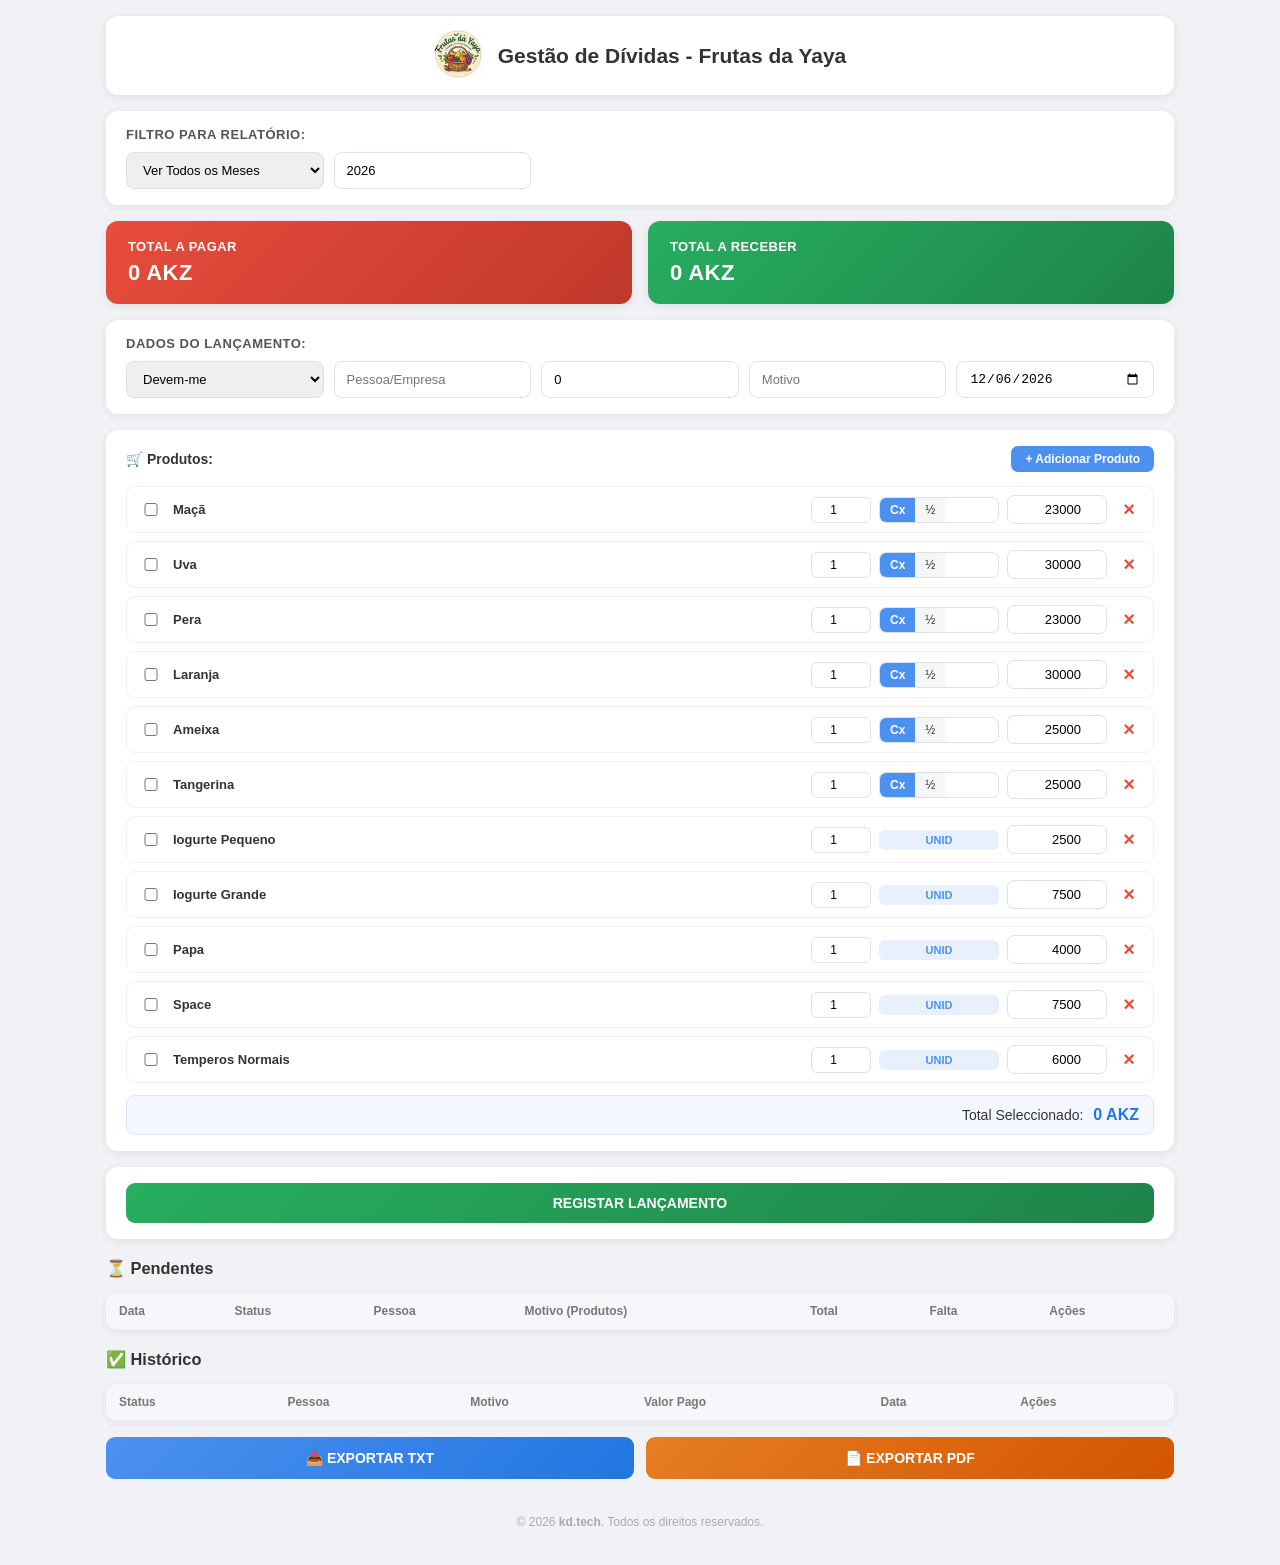
==== index.html @ 8724f681 "first comit" ====
<!DOCTYPE html>
<html lang="pt">
<head>
    <meta charset="UTF-8">
    <meta name="viewport" content="width=device-width, initial-scale=1.0">
    <title>Gestão Financeira Yaya</title>
    <link rel="shortcut icon" href="favicon.ico" type="image/x-icon">
    <link rel="stylesheet" href="style.css">
</head>
<body>

<div class="container" id="printArea">
    <header class="header-app">
        <div class="logo-area"><img src="logo-yaya.png" alt="Logo Yaya"></div>
        <h2 style="margin:0;">Gestão de Dívidas - Frutas da Yaya</h2>
    </header>

    <div class="section">
        <strong>Filtro Para Relatório:</strong>
        <div class="grid-form">
            <select id="filtroMes" onchange="atualizarInterface()">
                <option value="todos">Ver Todos os Meses</option>
                <option value="01">Janeiro</option><option value="02">Fevereiro</option>
                <option value="03">Março</option><option value="04">Abril</option>
                <option value="05">Maio</option><option value="06">Junho</option>
                <option value="07">Julho</option><option value="08">Agosto</option>
                <option value="09">Setembro</option><option value="10">Outubro</option>
                <option value="11">Novembro</option><option value="12">Dezembro</option>
            </select>
            <input type="number" id="filtroAno" value="2026" onchange="atualizarInterface()">
        </div>
    </div>

    <div class="dashboard">
        <div class="card devo">Total a Pagar<span id="saldoDevo">0 AKZ</span></div>
        <div class="card receber">Total a Receber<span id="saldoReceber">0 AKZ</span></div>
    </div>

    <div class="section">
        <strong>Dados do Lançamento:</strong>
        <div class="grid-form">
            <select id="tipo">
                <option value="receber">Devem-me</option>
                <option value="devo">Eu Devo</option>
            </select>
            <input type="text" id="pessoa" placeholder="Pessoa/Empresa">
            <input type="number" id="valorExtra" placeholder="Valor extra (AKZ)" value="0" oninput="recalcularTotal()">
            <input type="text" id="motivo" placeholder="Motivo">
            <input type="date" id="data">
        </div>
    </div>

    <div class="produtos-section">
        <div class="sec-header">
            <strong>🛒 Produtos:</strong>
            <button class="btn-add-produto" onclick="abrirModalNovoProduto()">+ Adicionar Produto</button>
        </div>
        <div class="produtos-lista" id="produtosLista"></div>
        <div class="total-produtos-bar">
            <span>Total Seleccionado:</span>
            <strong id="totalProdutos">0,00 AKZ</strong>
        </div>
    </div>

    <div class="section" style="padding-top:4px;">
        <button class="btn-add" onclick="adicionarRegisto()">REGISTAR LANÇAMENTO</button>
    </div>

    <h3>⏳ Pendentes</h3>
    <div class="table-wrap">
        <table id="tabelaPendentes">
            <thead>
                <tr>
                    <th>Data</th><th>Status</th><th>Pessoa</th><th>Motivo (Produtos)</th><th>Total</th><th>Falta</th><th>Ações</th>
                </tr>
            </thead>
            <tbody></tbody>
        </table>
    </div>

    <h3>✅ Histórico</h3>
    <div class="table-wrap">
        <table id="tabelaPagas">
            <thead>
                <tr>
                    <th>Status</th><th>Pessoa</th><th>Motivo</th><th>Valor Pago</th><th>Data</th><th>Ações</th>
                </tr>
            </thead>
            <tbody></tbody>
        </table>
    </div>

    <div class="export-group">
        <button class="btn-export" onclick="exportarParaTXT()">📥 EXPORTAR TXT</button>
        <button class="btn-export pdf" onclick="window.print()">📄 EXPORTAR PDF</button>
    </div>

    <footer style="text-align: center; color: #aaa; font-size: 12px; padding: 20px;">
        <p>&copy; 2026 <strong>kd.tech</strong>. Todos os direitos reservados.</p>
    </footer>
</div>

<div class="modal-overlay" id="modalNovoProduto">
    <div class="modal-box">
        <h4>➕ Novo Produto</h4>
        <input type="text" id="novoProdutoNome" placeholder="Nome do produto" style="width:100%; padding:8px; margin-bottom:10px;">
        <select id="novoProdutoTipo" style="width:100%; padding:8px; margin-bottom:10px;">
            <option value="caixa">Caixa</option>
            <option value="unidade">Unidade</option>
        </select>
        <input type="number" id="novoProdutoValor" placeholder="Valor padrão (AKZ)" style="width:100%; padding:8px; margin-bottom:10px;">
        <div style="display:flex; gap:10px;">
            <button onclick="fecharModal()" style="flex:1; padding:8px;">Cancelar</button>
            <button class="btn-add-produto" onclick="confirmarNovoProduto()" style="flex:1;">Adicionar</button>
        </div>
    </div>
</div>

<script>
let finance_db = JSON.parse(localStorage.getItem('finance_kd_v4')) || [];
let produtos_db = JSON.parse(localStorage.getItem('produtos_yaya')) || [
    { id: 1, nome: "Maçã",             tipo: "caixa",   valor: 23000 },
    { id: 2, nome: "Uva",              tipo: "caixa",   valor: 30000 },
    { id: 3, nome: "Pera",             tipo: "caixa",   valor: 23000 },
    { id: 4, nome: "Laranja",          tipo: "caixa",   valor: 30000 },
    { id: 5, nome: "Ameixa",           tipo: "caixa",   valor: 25000 },
    { id: 6, nome: "Tangerina",        tipo: "caixa",   valor: 25000 },
    { id: 7, nome: "Iogurte Pequeno",  tipo: "unidade", valor: 2500  },
    { id: 8, nome: "Iogurte Grande",   tipo: "unidade", valor: 7500  },
    { id: 9, nome: "Papa",             tipo: "unidade", valor: 4000  },
    { id:10, nome: "Space",            tipo: "unidade", valor: 7500  },
    { id:11, nome: "Temperos Normais", tipo: "unidade", valor: 6000  },
];

document.getElementById('data').valueAsDate = new Date();

function renderizarProdutos() {
    const lista = document.getElementById('produtosLista');
    lista.innerHTML = '';
    produtos_db.forEach(p => {
        const row = document.createElement('div');
        row.className = 'produto-row';
        row.id = `row-${p.id}`;
        const isCaixa = p.tipo === 'caixa';
        row.innerHTML = `
            <input type="checkbox" id="chk-${p.id}" onchange="onProdutoCheck(${p.id})">
            <span class="produto-nome">${p.nome}</span>
            <input type="number" class="input-qtd" id="qtd-${p.id}" value="1" min="1" oninput="recalcularTotal()">
            ${isCaixa ? `
                <div class="toggle-caixa">
                    <input type="radio" name="mod-${p.id}" id="inteira-${p.id}" value="1" checked onchange="recalcularTotal()">
                    <label for="inteira-${p.id}">Cx</label>
                    <input type="radio" name="mod-${p.id}" id="meia-${p.id}" value="0.5" onchange="recalcularTotal()">
                    <label for="meia-${p.id}">½</label>
                </div>
            ` : `<span class="badge-unidade">Unid</span>`}
            <input type="number" class="produto-valor-input" id="val-${p.id}" value="${p.valor}" oninput="recalcularTotal()">
            <button class="btn-rem-produto" onclick="removerProduto(${p.id})">×</button>
        `;
        lista.appendChild(row);
    });
    recalcularTotal();
}

function onProdutoCheck(id) {
    const row = document.getElementById(`row-${id}`);
    const chk = document.getElementById(`chk-${id}`);
    chk.checked ? row.classList.add('selecionado') : row.classList.remove('selecionado');
    recalcularTotal();
}

function recalcularTotal() {
    let soma = 0;
    produtos_db.forEach(p => {
        const chk = document.getElementById(`chk-${p.id}`);
        if (chk && chk.checked) {
            const qtd = parseFloat(document.getElementById(`qtd-${p.id}`).value) || 0;
            const val = parseFloat(document.getElementById(`val-${p.id}`).value) || 0;
            let multiplicador = 1;
            if (p.tipo === 'caixa') {
                multiplicador = document.getElementById(`meia-${p.id}`).checked ? 0.5 : 1;
            }
            soma += (qtd * (val * multiplicador));
        }
    });
    const extra = parseFloat(document.getElementById('valorExtra').value) || 0;
    const totalFinal = soma + extra;
    document.getElementById('totalProdutos').textContent = formatarKz(totalFinal);
    return totalFinal;
}

function adicionarRegisto() {
    const total = recalcularTotal();
    
    // CONCATENAÇÃO NO MOTIVO
    let produtosSelecionados = [];
    produtos_db.forEach(p => {
        const chk = document.getElementById(`chk-${p.id}`);
        if (chk && chk.checked) {
            const qtd = document.getElementById(`qtd-${p.id}`).value;
            const tipoDesc = (p.tipo === 'caixa' && document.getElementById(`meia-${p.id}`).checked) ? "½ Cx" : (p.tipo === 'caixa' ? "Cx" : "Un");
            produtosSelecionados.push(`${qtd}${tipoDesc} ${p.nome}`);
        }
    });

    const motivoManual = document.getElementById('motivo').value.trim();
    const motivoConcatenado = produtosSelecionados.join(', ') + (motivoManual ? " | " + motivoManual : "");

    const item = {
        id: Date.now(),
        tipo: document.getElementById('tipo').value,
        pessoa: document.getElementById('pessoa').value,
        valor: total,
        restante: total,
        data: document.getElementById('data').value,
        motivo: motivoConcatenado,
        concluido: false
    };

    if (!item.pessoa || total <= 0) return alert("Preencha Pessoa e selecione produtos!");
    finance_db.push(item);
    salvarEDesenhar();
    limparForm();
}

function realizarPagamento(id) {
    const idx = finance_db.findIndex(i => i.id === id);
    let valor = parseFloat(prompt("Valor a pagar?", finance_db[idx].restante));
    if (isNaN(valor) || valor <= 0) return;

    if (valor >= finance_db[idx].restante) {
        finance_db[idx].concluido = true;
    } else {
        finance_db[idx].restante -= valor;
    }
    salvarEDesenhar();
}

function estornarPagamento(id) {
    const idx = finance_db.findIndex(i => i.id === id);
    if (!confirm("Deseja estornar este pagamento para pendente?")) return;
    finance_db[idx].concluido = false;
    finance_db[idx].restante = finance_db[idx].valor; // Volta ao valor total original
    salvarEDesenhar();
}

function eliminar(id) {
    if(confirm("Apagar permanentemente?")) {
        finance_db = finance_db.filter(i => i.id !== id);
        salvarEDesenhar();
    }
}

function atualizarInterface() {
    const mesF = document.getElementById('filtroMes').value;
    const anoF = document.getElementById('filtroAno').value;
    const tPendentes = document.querySelector('#tabelaPendentes tbody');
    const tPagas = document.querySelector('#tabelaPagas tbody');
    tPendentes.innerHTML = ''; tPagas.innerHTML = '';
    let d = 0, r = 0;

    finance_db.forEach(item => {
        const [ano, mes, dia] = item.data.split('-');
        if (mesF === "todos" || (mes === mesF && ano === anoF)) {
            const tr = document.createElement('tr');
            if (!item.concluido) {
                item.tipo === 'devo' ? d += item.restante : r += item.restante;
                tr.innerHTML = `<td>${dia}/${mes}</td><td>${item.tipo}</td><td>${item.pessoa}</td><td>${item.motivo}</td><td>${formatarKz(item.valor)}</td><td style="color:red;font-weight:bold">${formatarKz(item.restante)}</td><td><button class="btn-pay" onclick="realizarPagamento(${item.id})">Pagar</button><button class="btn-del" onclick="eliminar(${item.id})">×</button></td>`;
                tPendentes.appendChild(tr);
            } else {
                tr.innerHTML = `<td>${item.tipo === 'devo' ? 'Pago' : 'Recebido'}</td><td>${item.pessoa}</td><td>${item.motivo}</td><td>${formatarKz(item.valor)}</td><td>${dia}/${mes}</td><td><button class="btn-del estornar" onclick="estornarPagamento(${item.id})">Estornar</button><button class="btn-del" onclick="eliminar(${item.id})">×</button></td>`;
                tPagas.appendChild(tr);
            }
        }
    });
    document.getElementById('saldoDevo').innerText = formatarKz(d);
    document.getElementById('saldoReceber').innerText = formatarKz(r);
}

function formatarKz(n) { return n.toLocaleString('pt-AO') + " AKZ"; }
function salvarEDesenhar() { localStorage.setItem('finance_kd_v4', JSON.stringify(finance_db)); atualizarInterface(); }
function limparForm() { document.getElementById('pessoa').value = ''; document.getElementById('valorExtra').value = 0; document.getElementById('motivo').value = ''; renderizarProdutos(); }
function removerProduto(id) { produtos_db = produtos_db.filter(p => p.id !== id); localStorage.setItem('produtos_yaya', JSON.stringify(produtos_db)); renderizarProdutos(); }
function abrirModalNovoProduto() { document.getElementById('modalNovoProduto').classList.add('aberto'); }
function fecharModal() { document.getElementById('modalNovoProduto').classList.remove('aberto'); }
function confirmarNovoProduto() {
    const n = document.getElementById('novoProdutoNome').value;
    const t = document.getElementById('novoProdutoTipo').value;
    const v = parseFloat(document.getElementById('novoProdutoValor').value);
    if(n && v) {
        produtos_db.push({id: Date.now(), nome: n, tipo: t, valor: v});
        localStorage.setItem('produtos_yaya', JSON.stringify(produtos_db));
        renderizarProdutos(); fecharModal();
    }
}
function exportarParaTXT() {
    let content = "=== RELATORIO FINANCEIRO YAYA ===\n\n";
    finance_db.forEach(i => content += `${i.data} | ${i.pessoa} | ${i.motivo} | ${i.valor} AKZ\n`);
    const blob = new Blob([content], {type: "text/plain"});
    const a = document.createElement("a");
    a.href = URL.createObjectURL(blob);
    a.download = "relatorio_yaya.txt"; a.click();
}

renderizarProdutos();
atualizarInterface();
</script>
</body>
</html>
---- style.css ----
* { 
    box-sizing: border-box; 
    margin: 0; 
    padding: 0; 
}

body { 
    font-family: 'Segoe UI', Tahoma, Geneva, Verdana, sans-serif; 
    background: #f0f2f5; 
    color: #333; 
    font-size: 14px; 
}

.container { 
    max-width: 1100px; 
    margin: 0 auto; 
    padding: 16px; 
}

/* HEADER */
.header-app { 
    display: flex; 
    align-items: center; 
    justify-content: center; 
    gap: 16px; 
    background: #fff; 
    border-radius: 12px; 
    padding: 14px 20px; 
    margin-bottom: 16px; 
    box-shadow: 0 2px 8px rgba(0,0,0,0.08); 
}

.logo-area img { 
    height: 48px; 
}

/* SECTION */
.section { 
    background: #fff; 
    border-radius: 12px; 
    padding: 16px 20px; 
    margin-bottom: 16px; 
    box-shadow: 0 2px 8px rgba(0,0,0,0.07); 
}

.section strong { 
    display: block; 
    margin-bottom: 10px; 
    font-size: 13px; 
    color: #555; 
    text-transform: uppercase; 
    letter-spacing: .5px; 
}

/* GRID FORM */
.grid-form { 
    display: grid; 
    grid-template-columns: repeat(auto-fill, minmax(180px, 1fr)); 
    gap: 10px; 
}

.grid-form input, 
.grid-form select { 
    padding: 9px 12px; 
    border: 1.5px solid #dde1e7; 
    border-radius: 8px; 
    font-size: 13px; 
    outline: none; 
    transition: border-color .2s; 
    width: 100%; 
}

.grid-form input:focus, .grid-form select:focus { 
    border-color: #4c91f0; 
}

/* DASHBOARD */
.dashboard { 
    display: grid; 
    grid-template-columns: 1fr 1fr; 
    gap: 16px; 
    margin-bottom: 16px; 
}

.card { 
    border-radius: 12px; 
    padding: 18px 22px; 
    display: flex; 
    flex-direction: column; 
    gap: 6px; 
    font-size: 13px; 
    font-weight: 600; 
    text-transform: uppercase; 
    letter-spacing: .4px; 
    box-shadow: 0 2px 8px rgba(0,0,0,0.08); 
    color: #fff; 
}

.card span { 
    font-size: 22px; 
    font-weight: 700; 
}

.card.devo { 
    background: linear-gradient(135deg, #e74c3c, #c0392b); 
}

.card.receber { 
    background: linear-gradient(135deg, #27ae60, #1e8449); 
}

/* PRODUTOS */
.produtos-section { 
    background: #fff; 
    border-radius: 12px; 
    padding: 16px 20px; 
    margin-bottom: 16px; 
    box-shadow: 0 2px 8px rgba(0,0,0,0.07); 
}

.produtos-section .sec-header { 
    display: flex; 
    align-items: center; 
    justify-content: space-between; 
    margin-bottom: 14px; 
    flex-wrap: wrap; 
    gap: 8px; 
}

.btn-add-produto { 
    background: #4c91f0; 
    color: #fff; 
    border: none; 
    border-radius: 7px; 
    padding: 6px 14px; 
    font-size: 12px; 
    cursor: pointer; 
    font-weight: 600; 
    transition: background .2s; 
}

.produtos-lista { 
    display: flex; 
    flex-direction: column; 
    gap: 8px; 
}

.produto-row { 
    display: grid; 
    grid-template-columns: 28px 1.5fr 60px 120px 100px 28px; 
    align-items: center; 
    gap: 8px; 
    padding: 8px 10px; 
    border: 1.5px solid #eef0f4; 
    border-radius: 9px; 
    transition: background .15s, border-color .15s; 
}

.produto-row.selecionado { 
    background: #eef6ff; 
    border-color: #b0d0f8; 
}

.produto-nome { 
    font-weight: 600; 
    font-size: 13px; 
}

.input-qtd { 
    width: 100%; 
    padding: 5px; 
    border: 1.5px solid #dde1e7; 
    border-radius: 6px; 
    text-align: center; 
    font-size: 12px; 
}

.toggle-caixa { 
    display: flex; 
    border: 1.5px solid #dde1e7; 
    border-radius: 7px; 
    overflow: hidden; 
    font-size: 12px; 
}

.toggle-caixa label { 
    padding: 5px 10px; 
    cursor: pointer; 
    background: #f5f6f8; 
    transition: background .15s, color .15s; 
    white-space: nowrap; 
    user-select: none; 
}

.toggle-caixa input[type="radio"] { 
    display: none; 
}

.toggle-caixa input[type="radio"]:checked + label { 
    background: #4c91f0; color: #fff; 
    font-weight: 700; 
}

.badge-unidade { 
    font-size: 11px; 
    background: #e8f0fe; 
    color: #4c91f0; 
    padding: 4px 10px; 
    border-radius: 6px; 
    font-weight: 700; 
    text-transform: uppercase; 
    text-align: center; 
}

.produto-valor-input { 
    padding: 6px 10px; 
    border: 1.5px solid #dde1e7; 
    border-radius: 7px; 
    font-size: 13px; 
    text-align: right; 
    width: 100%; o
    utline: none; 
}

.btn-rem-produto { 
    background: none; 
    border: none; 
    color: #E74C3C; 
    font-size: 20px; 
    cursor: pointer; 
    font-weight: bold; 
}

.total-produtos-bar { 
    margin-top: 12px; 
    display: flex; 
    justify-content: flex-end; 
    align-items: center; 
    gap: 10px; 
    padding: 10px 14px; 
    background: #f4f7ff; 
    border-radius: 9px; 
    border: 1.5px solid #dbe5fd; 
}

.total-produtos-bar strong { 
    font-size: 16px; 
    color: #2176e0; 
}

/* BOTÕES PRINCIPAIS */
.btn-add { 
    margin-top: 12px; 
    width: 100%; 
    padding: 12px; 
    background: linear-gradient(135deg, #27ae60, #1e8449); 
    color: #fff; 
    border: none; 
    border-radius: 9px; 
    font-size: 14px; 
    font-weight: 700; 
    cursor: pointer; 
}

.export-group { 
    display: grid; 
    grid-template-columns: 1fr 1fr; 
    gap: 12px; 
    margin: 16px 0; 
}

.btn-export { 
    padding: 13px; 
    background: linear-gradient(135deg, #4c91f0, #2176e0); 
    color: #fff; 
    border: none; 
    border-radius: 9px; 
    font-size: 14px; 
    font-weight: 700; 
    cursor: pointer; 
}

.btn-export.pdf { 
    background: linear-gradient(135deg, #e67e22, #d35400); 
}

/* TABELAS */
.table-wrap { 
    background: #fff; 
    border-radius: 12px; 
    overflow-x: auto; 
    box-shadow: 0 2px 8px rgba(0,0,0,0.07); 
    margin-bottom: 10px; 
}

table { 
    width: 100%; 
    border-collapse: collapse; 
}

th { 
    background: #f5f7fa; 
    padding: 11px 13px; 
    text-align: left; 
    color: #777; 
    border-bottom: 1.5px solid #eee; 
    font-size: 12px; 
}

td { 
    padding: 10px 13px; 
    border-bottom: 1px solid #f0f0f0; 
    font-size: 13px; 
}

.btn-pay, .btn-del { 
    border: none; 
    border-radius: 6px; 
    padding: 5px 11px; 
    cursor: pointer; 
    color: #fff; 
    font-size: 12px; 
    margin-right: 5px; 
}

.btn-pay { 
    background: #27ae60; 
}

.btn-del { 
    background: #e74c3c; 
}

.btn-del.estornar { 
    background: #27ae60; 
}

/* MODAL */
.modal-overlay { 
    display: none; 
    position: fixed; 
    inset: 0; 
    background: rgba(0,0,0,.45); 
    z-index: 999; 
    align-items: center; 
    justify-content: center; 
}

.modal-overlay.aberto { 
    display: flex; 
}

.modal-box { 
    background: #fff; 
    border-radius: 14px; 
    padding: 24px; 
    width: 340px; 
}

h3 {
    margin-top: 20px;
    margin-bottom: 15px;
}

/* MOBILE ADJUSTMENTS */
@media (max-width: 600px) {
    .dashboard { 
        grid-template-columns: 1fr; 
    }

    .produto-row { 
        grid-template-columns: repeat(3, 1fr); 
        gap: 10px; 
        padding: 15px; 
        text-align: center;
    }

    .toggle-caixa {
        display: flex;
        justify-content: center;
    }

    .btn-del.estornar,
    .btn-pay { 
        margin-bottom: 8px; 
    }
}

@media print {
    .btn-add, .btn-export, 
    .produtos-section, 
    .section, 
    .header-app, 
    .btn-add-produto, 
    th:last-child, 
    td:last-child { 
        display: none !important; 
    }

    body { 
        background: white; 
    }

    .container { 
        max-width: 100%; 
    }

    h3 { 
        margin-top: 30px; 
        border-bottom: 2px solid #333; 
        padding-bottom: 5px; 
    }
}
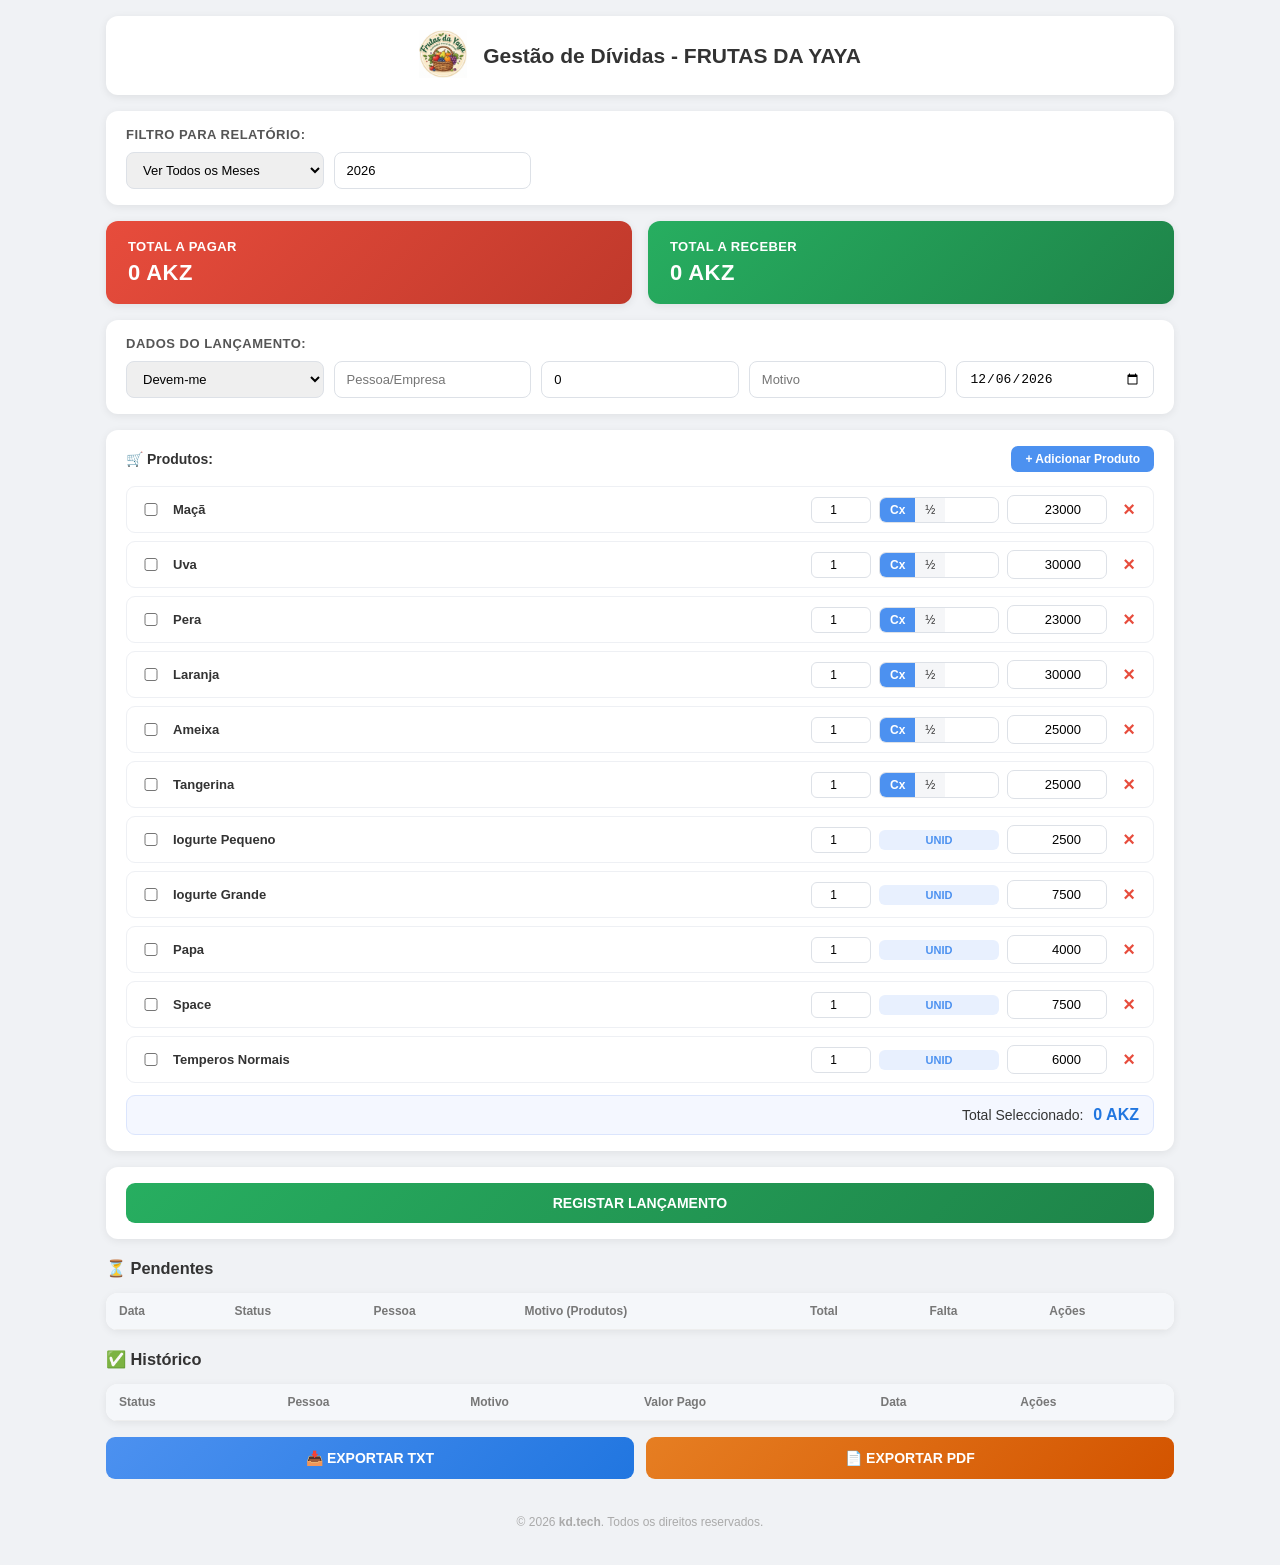
==== commit 8b8aee10: "Update index.html" ====
--- a/index.html
+++ b/index.html
@@ -12,7 +12,7 @@
 <div class="container" id="printArea">
     <header class="header-app">
         <div class="logo-area"><img src="logo-yaya.png" alt="Logo Yaya"></div>
-        <h2 style="margin:0;">Gestão de Dívidas - Frutas da Yaya</h2>
+        <h2 style="margin:0;">Gestão de Dívidas - FRUTAS DA YAYA</h2>
     </header>
 
     <div class="section">
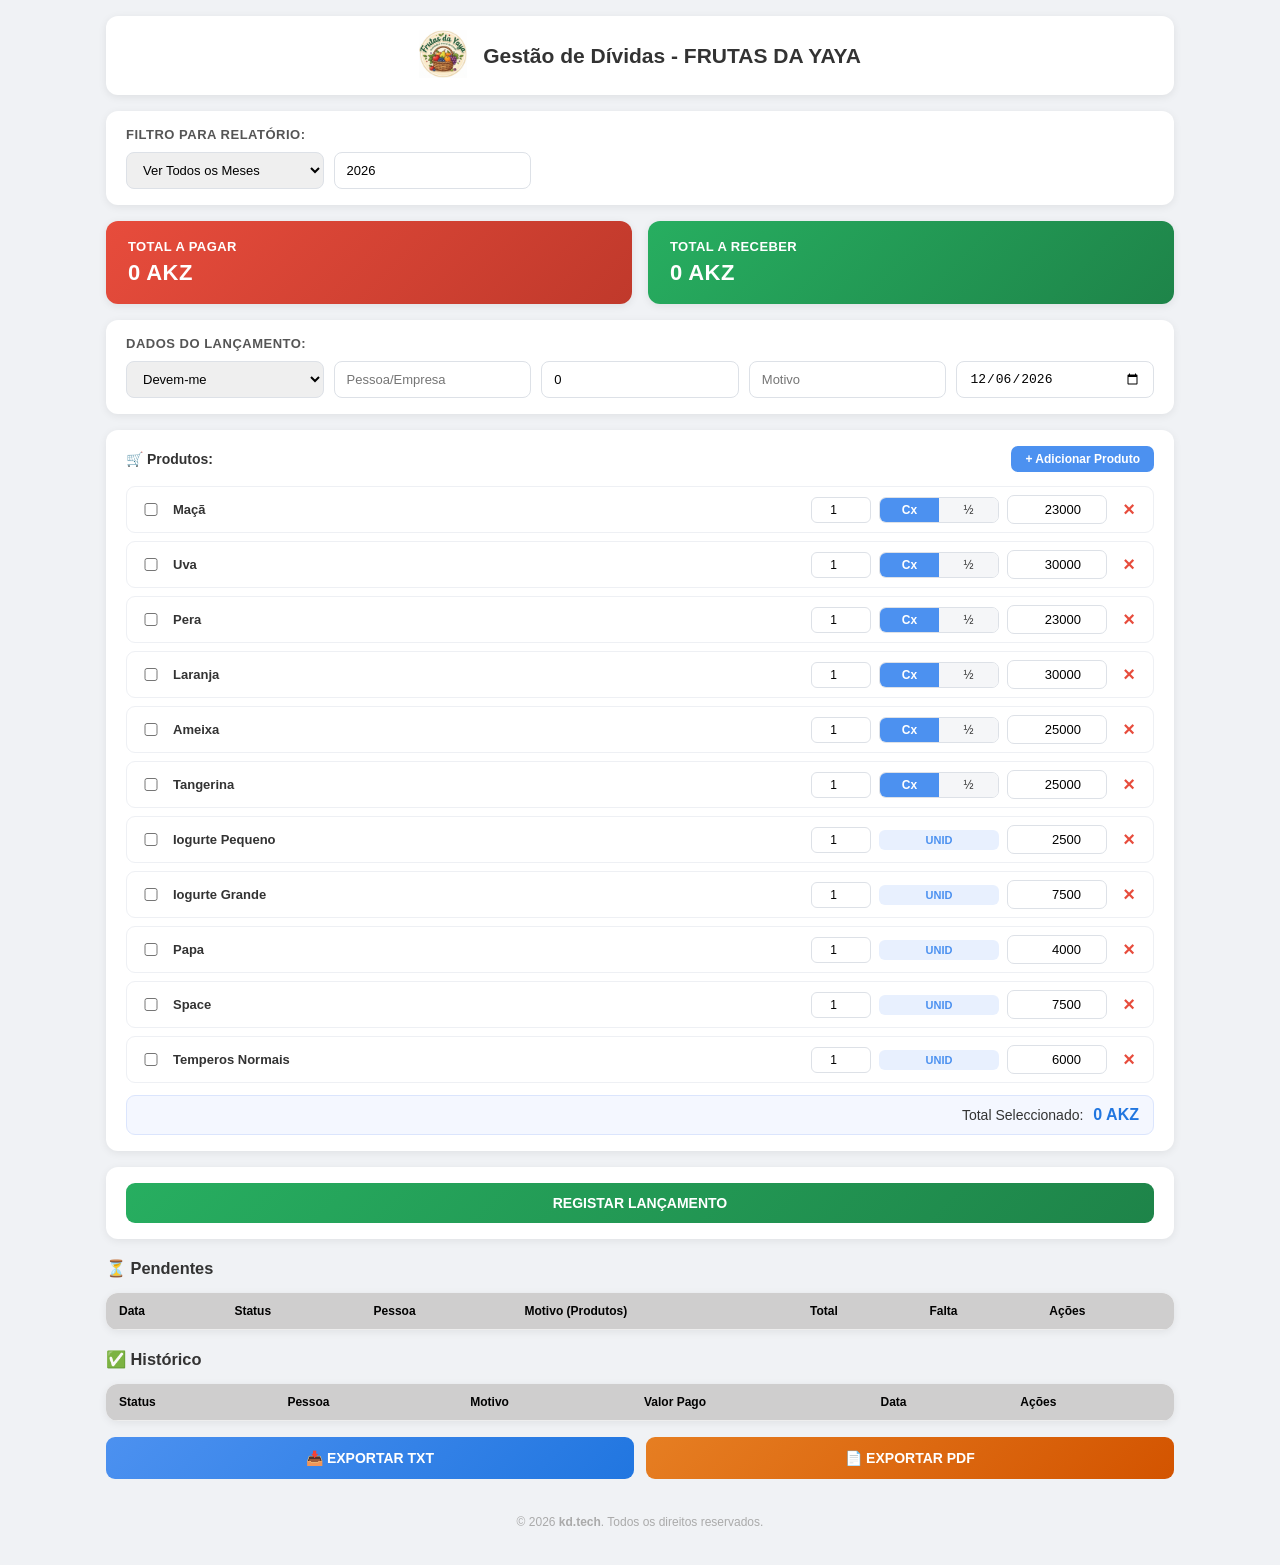
==== commit 557fbdc3: "update mobile responsivity" ====
--- a/index.html
+++ b/index.html
@@ -5,7 +5,475 @@
     <meta name="viewport" content="width=device-width, initial-scale=1.0">
     <title>Gestão Financeira Yaya</title>
     <link rel="shortcut icon" href="favicon.ico" type="image/x-icon">
-    <link rel="stylesheet" href="style.css">
+    <!-- <link rel="stylesheet" href="style.css"> -->
+
+    <style>
+        * { 
+            box-sizing: border-box; 
+            margin: 0; 
+            padding: 0; 
+        }
+
+        body { 
+            font-family: 'Segoe UI', Tahoma, Geneva, Verdana, sans-serif; 
+            background: #f0f2f5; 
+            color: #333; 
+            font-size: 14px; 
+        }
+
+        .container { 
+            max-width: 1100px; 
+            margin: 0 auto; 
+            padding: 16px; 
+        }
+
+        /* HEADER */
+        .header-app { 
+            display: flex; 
+            align-items: center; 
+            justify-content: center; 
+            gap: 16px; 
+            background: #fff; 
+            border-radius: 12px; 
+            padding: 14px 20px; 
+            margin-bottom: 16px; 
+            box-shadow: 0 2px 8px rgba(0,0,0,0.08); 
+        }
+
+        .logo-area img { 
+            height: 48px; 
+        }
+
+        /* SECTION */
+        .section { 
+            background: #fff; 
+            border-radius: 12px; 
+            padding: 16px 20px; 
+            margin-bottom: 16px; 
+            box-shadow: 0 2px 8px rgba(0,0,0,0.07); 
+        }
+
+        .section strong { 
+            display: block; 
+            margin-bottom: 10px; 
+            font-size: 13px; 
+            color: #555; 
+            text-transform: uppercase; 
+            letter-spacing: .5px; 
+        }
+
+        /* GRID FORM */
+        .grid-form { 
+            display: grid; 
+            grid-template-columns: repeat(auto-fill, minmax(180px, 1fr)); 
+            gap: 10px; 
+        }
+
+        .grid-form input, 
+        .grid-form select { 
+            padding: 9px 12px; 
+            border: 1.5px solid #dde1e7; 
+            border-radius: 8px; 
+            font-size: 13px; 
+            outline: none; 
+            transition: border-color .2s; 
+            width: 100%; 
+        }
+
+        .grid-form input:focus, .grid-form select:focus { 
+            border-color: #4c91f0; 
+        }
+
+        /* DASHBOARD */
+        .dashboard { 
+            display: grid; 
+            grid-template-columns: 1fr 1fr; 
+            gap: 16px; 
+            margin-bottom: 16px; 
+        }
+
+        .card { 
+            border-radius: 12px; 
+            padding: 18px 22px; 
+            display: flex; 
+            flex-direction: column; 
+            gap: 6px; 
+            font-size: 13px; 
+            font-weight: 600; 
+            text-transform: uppercase; 
+            letter-spacing: .4px; 
+            box-shadow: 0 2px 8px rgba(0,0,0,0.08); 
+            color: #fff; 
+        }
+
+        .card span { 
+            font-size: 22px; 
+            font-weight: 700; 
+        }
+
+        .card.devo { 
+            background: linear-gradient(135deg, #e74c3c, #c0392b); 
+        }
+
+        .card.receber { 
+            background: linear-gradient(135deg, #27ae60, #1e8449); 
+        }
+
+        /* PRODUTOS */
+        .produtos-section { 
+            background: #fff; 
+            border-radius: 12px; 
+            padding: 16px 20px; 
+            margin-bottom: 16px; 
+            box-shadow: 0 2px 8px rgba(0,0,0,0.07); 
+        }
+
+        .produtos-section .sec-header { 
+            display: flex; 
+            align-items: center; 
+            justify-content: space-between; 
+            margin-bottom: 14px; 
+            flex-wrap: wrap; 
+            gap: 8px; 
+        }
+
+        .btn-add-produto { 
+            background: #4c91f0; 
+            color: #fff; 
+            border: none; 
+            border-radius: 7px; 
+            padding: 6px 14px; 
+            font-size: 12px; 
+            cursor: pointer; 
+            font-weight: 600; 
+            transition: background .2s; 
+        }
+
+        .produtos-lista { 
+            display: flex; 
+            flex-direction: column; 
+            gap: 8px; 
+        }
+
+        .produto-row { 
+            display: grid; 
+            grid-template-columns: 28px 1.5fr 60px 120px 100px 28px; 
+            align-items: center; 
+            gap: 8px; 
+            padding: 8px 10px; 
+            border: 1.5px solid #eef0f4; 
+            border-radius: 9px; 
+            transition: background .15s, border-color .15s; 
+        }
+
+        .produto-row.selecionado { 
+            background: #eef6ff; 
+            border-color: #b0d0f8; 
+        }
+
+        .produto-nome { 
+            font-weight: 600; 
+            font-size: 13px; 
+        }
+
+        .input-qtd { 
+            width: 100%; 
+            padding: 5px; 
+            border: 1.5px solid #dde1e7; 
+            border-radius: 6px; 
+            text-align: center; 
+            font-size: 12px; 
+        }
+
+        .toggle-caixa { 
+            display: flex; 
+            border: 1.5px solid #dde1e7; 
+            border-radius: 7px; 
+            overflow: hidden; 
+            font-size: 12px; 
+        }
+
+        .toggle-caixa label { 
+            flex: 1;
+            text-align: center;
+            padding: 5px 0; 
+            cursor: pointer; 
+            background: #f5f6f8; 
+            transition: background .15s, color .15s; 
+            white-space: nowrap; 
+            user-select: none; 
+        }
+
+        .toggle-caixa input[type="radio"] { 
+            display: none; 
+        }
+
+        .toggle-caixa input[type="radio"]:checked + label { 
+            background: #4c91f0; color: #fff; 
+            font-weight: 700; 
+        }
+
+        .badge-unidade { 
+            font-size: 11px; 
+            background: #e8f0fe; 
+            color: #4c91f0; 
+            padding: 4px 10px; 
+            border-radius: 6px; 
+            font-weight: 700; 
+            text-transform: uppercase; 
+            text-align: center; 
+        }
+
+        .produto-valor-input { 
+            padding: 6px 10px; 
+            border: 1.5px solid #dde1e7; 
+            border-radius: 7px; 
+            font-size: 13px; 
+            text-align: right; 
+            width: 100%; 
+            outline: none; 
+        }
+
+        .btn-rem-produto { 
+            background: none; 
+            border: none; 
+            color: #E74C3C; 
+            font-size: 20px; 
+            cursor: pointer; 
+            font-weight: bold; 
+        }
+
+        .total-produtos-bar { 
+            margin-top: 12px; 
+            display: flex; 
+            justify-content: flex-end; 
+            align-items: center; 
+            gap: 10px; 
+            padding: 10px 14px; 
+            background: #f4f7ff; 
+            border-radius: 9px; 
+            border: 1.5px solid #dbe5fd; 
+        }
+
+        .total-produtos-bar strong { 
+            font-size: 16px; 
+            color: #2176e0; 
+        }
+
+        /* BOTÕES PRINCIPAIS */
+        .btn-add { 
+            margin-top: 12px; 
+            width: 100%; 
+            padding: 12px; 
+            background: linear-gradient(135deg, #27ae60, #1e8449); 
+            color: #fff; 
+            border: none; 
+            border-radius: 9px; 
+            font-size: 14px; 
+            font-weight: 700; 
+            cursor: pointer; 
+        }
+
+        .export-group { 
+            display: grid; 
+            grid-template-columns: 1fr 1fr; 
+            gap: 12px; 
+            margin: 16px 0; 
+        }
+
+        .btn-export { 
+            padding: 13px; 
+            background: linear-gradient(135deg, #4c91f0, #2176e0); 
+            color: #fff; 
+            border: none; 
+            border-radius: 9px; 
+            font-size: 14px; 
+            font-weight: 700; 
+            cursor: pointer; 
+        }
+
+        .btn-export.pdf { 
+            background: linear-gradient(135deg, #e67e22, #d35400); 
+        }
+
+        /* TABELAS */
+        .table-wrap { 
+            background: #fff; 
+            border-radius: 12px; 
+            overflow-x: auto; 
+            box-shadow: 0 2px 8px rgba(0,0,0,0.07); 
+            margin-bottom: 10px; 
+        }
+
+        table { 
+            width: 100%; 
+            border-collapse: collapse; 
+        }
+
+        th { 
+            background: #cfcece; 
+            padding: 11px 13px; 
+            text-align: left; 
+            color: #020202; 
+            border-bottom: 1.5px solid #eee; 
+            font-size: 12px; 
+
+        }
+
+        td { 
+            padding: 10px 13px; 
+            border-bottom: 1px solid #f0f0f0; 
+            font-size: 13px; 
+        }
+
+        .btn-pay, .btn-del { 
+            border: none; 
+            border-radius: 6px; 
+            padding: 5px 11px; 
+            cursor: pointer; 
+            color: #fff; 
+            font-size: 12px; 
+            margin-right: 5px; 
+        }
+
+        .btn-pay { 
+            background: #27ae60; 
+        }
+
+        .btn-del { 
+            background: #e74c3c; 
+        }
+
+        .btn-del.estornar { 
+            background: #27ae60; 
+        }
+
+        /* MODAL */
+        .modal-overlay { 
+            display: none; 
+            position: fixed; 
+            inset: 0; 
+            background: rgba(0,0,0,.45); 
+            z-index: 999; 
+            align-items: center; 
+            justify-content: center; 
+        }
+
+        .modal-overlay.aberto { 
+            display: flex; 
+        }
+
+        .modal-box { 
+            background: #fff; 
+            border-radius: 14px; 
+            padding: 24px; 
+            width: 340px; 
+        }
+
+        h3 {
+            margin-top: 20px;
+            margin-bottom: 15px;
+        }
+
+        /* MOBILE ADJUSTMENTS */
+        @media (max-width: 600px) {
+            .dashboard { 
+                grid-template-columns: 1fr; 
+            }
+
+            .produto-row { 
+                display: grid;
+                grid-template-columns: 60px 1fr 1fr 30px;
+                grid-template-rows: auto auto;
+                gap: 12px 8px;
+                padding: 15px;
+                align-items: center;
+                /* grid-template-columns: repeat(3, 1fr); 
+                gap: 10px; 
+                padding: 15px; 
+                text-align: center; */
+            }
+
+            .produto-row input[type="checkbox"] {
+                grid-column: 1;
+                grid-row: 1;
+                justify-self: start;
+            }
+
+            .produto-row .produto-nome {
+                grid-column: 2 / span 3;
+                grid-row: 1;
+                text-align: left;
+                font-size: 14px;
+                margin-left: -45px;
+            }
+
+            .produto-row .input-qtd {
+                grid-row: 2;
+                grid-column: 1;
+            }
+
+            /* Garante que os controles fiquem na segunda linha */
+            .produto-row .toggle-caixa,
+            .produto-row .badge-unidade {
+                grid-row: 2;
+                grid-column: 2;
+            }
+
+            .produto-row .produto-valor-input {
+                grid-row: 2;
+                grid-column: 3;
+            }
+
+            .produto-row .btn-rem-produto {
+                grid-row: 2;
+                grid-column: 4;
+            }
+
+            /* Ajuste visual para os inputs ficarem arredondados como no desenho */
+            .input-qtd,
+            .produto-valor-input,
+            .toggle-caixa {
+                border-radius: 20px;
+                height: 35px;
+                display: flex;
+                /* align-items: stretch; */
+                justify-content: center;
+            }
+
+            .btn-del.estornar,
+            .btn-pay { 
+                margin-bottom: 8px; 
+            }
+        }
+
+        @media print {
+            .btn-add, 
+            .btn-export, 
+            .produtos-section, 
+            .section, 
+            .header-app, 
+            .btn-add-produto, 
+            th:last-child, 
+            td:last-child { 
+                display: none !important; 
+            }
+
+            body { 
+                background: white; 
+            }
+
+            .container { 
+                max-width: 100%; 
+            }
+
+            h3 { 
+                margin-top: 30px; 
+                border-bottom: 2px solid #333; 
+                padding-bottom: 5px; 
+            }
+        }
+    </style>
 </head>
 <body>
 
@@ -71,7 +539,13 @@
         <table id="tabelaPendentes">
             <thead>
                 <tr>
-                    <th>Data</th><th>Status</th><th>Pessoa</th><th>Motivo (Produtos)</th><th>Total</th><th>Falta</th><th>Ações</th>
+                    <th>Data</th>
+                    <th>Status</th>
+                    <th>Pessoa</th>
+                    <th>Motivo (Produtos)</th>
+                    <th>Total</th
+                    ><th>Falta</th>
+                    <th>Ações</th>
                 </tr>
             </thead>
             <tbody></tbody>
@@ -83,7 +557,12 @@
         <table id="tabelaPagas">
             <thead>
                 <tr>
-                    <th>Status</th><th>Pessoa</th><th>Motivo</th><th>Valor Pago</th><th>Data</th><th>Ações</th>
+                    <th>Status</th>
+                    <th>Pessoa</th>
+                    <th>Motivo</th>
+                    <th>Valor Pago</th>
+                    <th>Data</th>
+                    <th>Ações</th>
                 </tr>
             </thead>
             <tbody></tbody>
--- a/style.css
+++ b/style.css
@@ -218,8 +218,8 @@
     border-radius: 7px; 
     font-size: 13px; 
     text-align: right; 
-    width: 100%; o
-    utline: none; 
+    width: 100%; 
+    outline: none; 
 }
 
 .btn-rem-produto { 
@@ -299,12 +299,13 @@
 }
 
 th { 
-    background: #f5f7fa; 
+    background: #cfcece; 
     padding: 11px 13px; 
     text-align: left; 
-    color: #777; 
+    color: #020202; 
     border-bottom: 1.5px solid #eee; 
     font-size: 12px; 
+
 }
 
 td { 
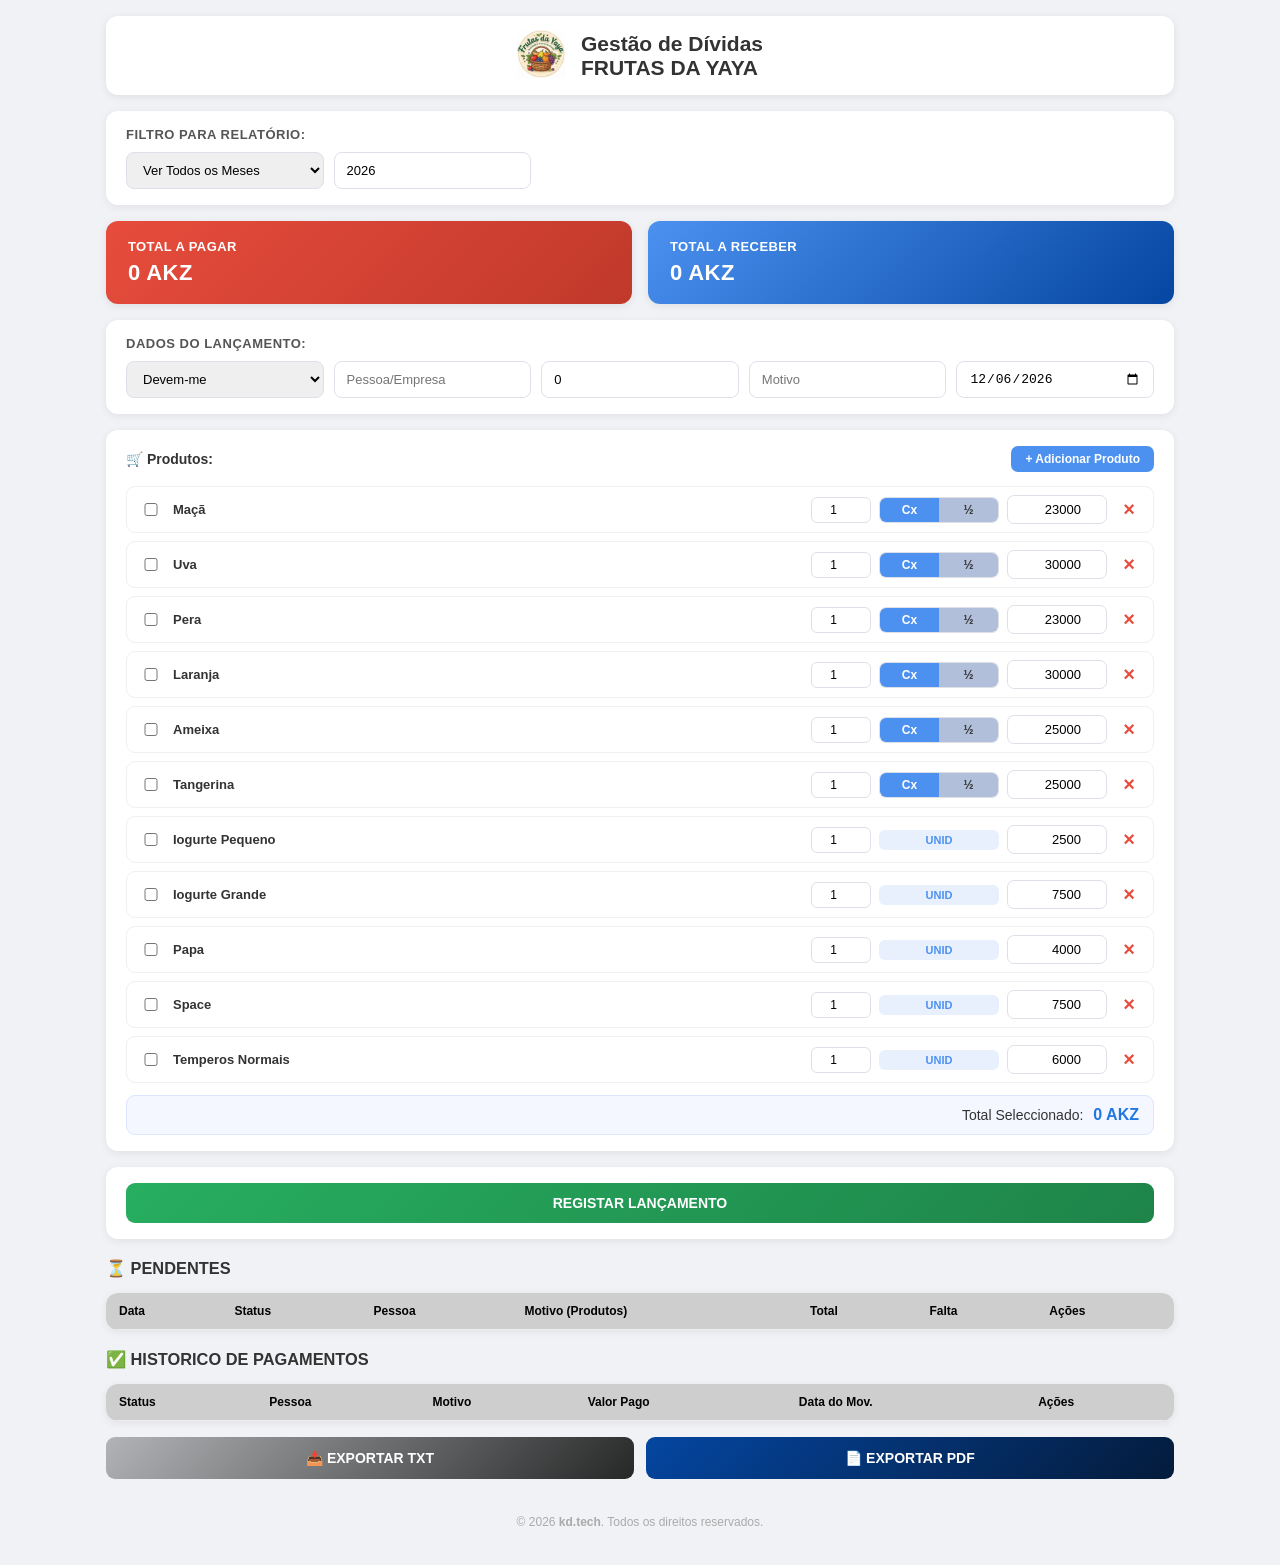
==== commit 9db5f4bd: "css refatorado" ====
--- a/index.html
+++ b/index.html
@@ -5,482 +5,14 @@
     <meta name="viewport" content="width=device-width, initial-scale=1.0">
     <title>Gestão Financeira Yaya</title>
     <link rel="shortcut icon" href="favicon.ico" type="image/x-icon">
-    <!-- <link rel="stylesheet" href="style.css"> -->
-
-    <style>
-        * { 
-            box-sizing: border-box; 
-            margin: 0; 
-            padding: 0; 
-        }
-
-        body { 
-            font-family: 'Segoe UI', Tahoma, Geneva, Verdana, sans-serif; 
-            background: #f0f2f5; 
-            color: #333; 
-            font-size: 14px; 
-        }
-
-        .container { 
-            max-width: 1100px; 
-            margin: 0 auto; 
-            padding: 16px; 
-        }
-
-        /* HEADER */
-        .header-app { 
-            display: flex; 
-            align-items: center; 
-            justify-content: center; 
-            gap: 16px; 
-            background: #fff; 
-            border-radius: 12px; 
-            padding: 14px 20px; 
-            margin-bottom: 16px; 
-            box-shadow: 0 2px 8px rgba(0,0,0,0.08); 
-        }
-
-        .logo-area img { 
-            height: 48px; 
-        }
-
-        /* SECTION */
-        .section { 
-            background: #fff; 
-            border-radius: 12px; 
-            padding: 16px 20px; 
-            margin-bottom: 16px; 
-            box-shadow: 0 2px 8px rgba(0,0,0,0.07); 
-        }
-
-        .section strong { 
-            display: block; 
-            margin-bottom: 10px; 
-            font-size: 13px; 
-            color: #555; 
-            text-transform: uppercase; 
-            letter-spacing: .5px; 
-        }
-
-        /* GRID FORM */
-        .grid-form { 
-            display: grid; 
-            grid-template-columns: repeat(auto-fill, minmax(180px, 1fr)); 
-            gap: 10px; 
-        }
-
-        .grid-form input, 
-        .grid-form select { 
-            padding: 9px 12px; 
-            border: 1.5px solid #dde1e7; 
-            border-radius: 8px; 
-            font-size: 13px; 
-            outline: none; 
-            transition: border-color .2s; 
-            width: 100%; 
-        }
-
-        .grid-form input:focus, .grid-form select:focus { 
-            border-color: #4c91f0; 
-        }
-
-        /* DASHBOARD */
-        .dashboard { 
-            display: grid; 
-            grid-template-columns: 1fr 1fr; 
-            gap: 16px; 
-            margin-bottom: 16px; 
-        }
-
-        .card { 
-            border-radius: 12px; 
-            padding: 18px 22px; 
-            display: flex; 
-            flex-direction: column; 
-            gap: 6px; 
-            font-size: 13px; 
-            font-weight: 600; 
-            text-transform: uppercase; 
-            letter-spacing: .4px; 
-            box-shadow: 0 2px 8px rgba(0,0,0,0.08); 
-            color: #fff; 
-        }
-
-        .card span { 
-            font-size: 22px; 
-            font-weight: 700; 
-        }
-
-        .card.devo { 
-            background: linear-gradient(135deg, #e74c3c, #c0392b); 
-        }
-
-        .card.receber { 
-            background: linear-gradient(135deg, #27ae60, #1e8449); 
-        }
-
-        /* PRODUTOS */
-        .produtos-section { 
-            background: #fff; 
-            border-radius: 12px; 
-            padding: 16px 20px; 
-            margin-bottom: 16px; 
-            box-shadow: 0 2px 8px rgba(0,0,0,0.07); 
-        }
-
-        .produtos-section .sec-header { 
-            display: flex; 
-            align-items: center; 
-            justify-content: space-between; 
-            margin-bottom: 14px; 
-            flex-wrap: wrap; 
-            gap: 8px; 
-        }
-
-        .btn-add-produto { 
-            background: #4c91f0; 
-            color: #fff; 
-            border: none; 
-            border-radius: 7px; 
-            padding: 6px 14px; 
-            font-size: 12px; 
-            cursor: pointer; 
-            font-weight: 600; 
-            transition: background .2s; 
-        }
-
-        .produtos-lista { 
-            display: flex; 
-            flex-direction: column; 
-            gap: 8px; 
-        }
-
-        .produto-row { 
-            display: grid; 
-            grid-template-columns: 28px 1.5fr 60px 120px 100px 28px; 
-            align-items: center; 
-            gap: 8px; 
-            padding: 8px 10px; 
-            border: 1.5px solid #eef0f4; 
-            border-radius: 9px; 
-            transition: background .15s, border-color .15s; 
-        }
-
-        .produto-row.selecionado { 
-            background: #eef6ff; 
-            border-color: #b0d0f8; 
-        }
-
-        .produto-nome { 
-            font-weight: 600; 
-            font-size: 13px; 
-        }
-
-        .input-qtd { 
-            width: 100%; 
-            padding: 5px; 
-            border: 1.5px solid #dde1e7; 
-            border-radius: 6px; 
-            text-align: center; 
-            font-size: 12px; 
-        }
-
-        .toggle-caixa { 
-            display: flex; 
-            border: 1.5px solid #dde1e7; 
-            border-radius: 7px; 
-            overflow: hidden; 
-            font-size: 12px; 
-        }
-
-        .toggle-caixa label { 
-            flex: 1;
-            text-align: center;
-            padding: 5px 0; 
-            cursor: pointer; 
-            background: #f5f6f8; 
-            transition: background .15s, color .15s; 
-            white-space: nowrap; 
-            user-select: none; 
-        }
-
-        .toggle-caixa input[type="radio"] { 
-            display: none; 
-        }
-
-        .toggle-caixa input[type="radio"]:checked + label { 
-            background: #4c91f0; color: #fff; 
-            font-weight: 700; 
-        }
-
-        .badge-unidade { 
-            font-size: 11px; 
-            background: #e8f0fe; 
-            color: #4c91f0; 
-            padding: 4px 10px; 
-            border-radius: 6px; 
-            font-weight: 700; 
-            text-transform: uppercase; 
-            text-align: center; 
-        }
-
-        .produto-valor-input { 
-            padding: 6px 10px; 
-            border: 1.5px solid #dde1e7; 
-            border-radius: 7px; 
-            font-size: 13px; 
-            text-align: right; 
-            width: 100%; 
-            outline: none; 
-        }
-
-        .btn-rem-produto { 
-            background: none; 
-            border: none; 
-            color: #E74C3C; 
-            font-size: 20px; 
-            cursor: pointer; 
-            font-weight: bold; 
-        }
-
-        .total-produtos-bar { 
-            margin-top: 12px; 
-            display: flex; 
-            justify-content: flex-end; 
-            align-items: center; 
-            gap: 10px; 
-            padding: 10px 14px; 
-            background: #f4f7ff; 
-            border-radius: 9px; 
-            border: 1.5px solid #dbe5fd; 
-        }
-
-        .total-produtos-bar strong { 
-            font-size: 16px; 
-            color: #2176e0; 
-        }
-
-        /* BOTÕES PRINCIPAIS */
-        .btn-add { 
-            margin-top: 12px; 
-            width: 100%; 
-            padding: 12px; 
-            background: linear-gradient(135deg, #27ae60, #1e8449); 
-            color: #fff; 
-            border: none; 
-            border-radius: 9px; 
-            font-size: 14px; 
-            font-weight: 700; 
-            cursor: pointer; 
-        }
-
-        .export-group { 
-            display: grid; 
-            grid-template-columns: 1fr 1fr; 
-            gap: 12px; 
-            margin: 16px 0; 
-        }
-
-        .btn-export { 
-            padding: 13px; 
-            background: linear-gradient(135deg, #4c91f0, #2176e0); 
-            color: #fff; 
-            border: none; 
-            border-radius: 9px; 
-            font-size: 14px; 
-            font-weight: 700; 
-            cursor: pointer; 
-        }
-
-        .btn-export.pdf { 
-            background: linear-gradient(135deg, #e67e22, #d35400); 
-        }
-
-        /* TABELAS */
-        .table-wrap { 
-            background: #fff; 
-            border-radius: 12px; 
-            overflow-x: auto; 
-            box-shadow: 0 2px 8px rgba(0,0,0,0.07); 
-            margin-bottom: 10px; 
-        }
-
-        table { 
-            width: 100%; 
-            border-collapse: collapse; 
-        }
-
-        th { 
-            background: #cfcece; 
-            padding: 11px 13px; 
-            text-align: left; 
-            color: #020202; 
-            border-bottom: 1.5px solid #eee; 
-            font-size: 12px; 
-
-        }
-
-        td { 
-            padding: 10px 13px; 
-            border-bottom: 1px solid #f0f0f0; 
-            font-size: 13px; 
-        }
-
-        .btn-pay, .btn-del { 
-            border: none; 
-            border-radius: 6px; 
-            padding: 5px 11px; 
-            cursor: pointer; 
-            color: #fff; 
-            font-size: 12px; 
-            margin-right: 5px; 
-        }
-
-        .btn-pay { 
-            background: #27ae60; 
-        }
-
-        .btn-del { 
-            background: #e74c3c; 
-        }
-
-        .btn-del.estornar { 
-            background: #27ae60; 
-        }
-
-        /* MODAL */
-        .modal-overlay { 
-            display: none; 
-            position: fixed; 
-            inset: 0; 
-            background: rgba(0,0,0,.45); 
-            z-index: 999; 
-            align-items: center; 
-            justify-content: center; 
-        }
-
-        .modal-overlay.aberto { 
-            display: flex; 
-        }
-
-        .modal-box { 
-            background: #fff; 
-            border-radius: 14px; 
-            padding: 24px; 
-            width: 340px; 
-        }
-
-        h3 {
-            margin-top: 20px;
-            margin-bottom: 15px;
-        }
-
-        /* MOBILE ADJUSTMENTS */
-        @media (max-width: 600px) {
-            .dashboard { 
-                grid-template-columns: 1fr; 
-            }
-
-            .produto-row { 
-                display: grid;
-                grid-template-columns: 60px 1fr 1fr 30px;
-                grid-template-rows: auto auto;
-                gap: 12px 8px;
-                padding: 15px;
-                align-items: center;
-                /* grid-template-columns: repeat(3, 1fr); 
-                gap: 10px; 
-                padding: 15px; 
-                text-align: center; */
-            }
-
-            .produto-row input[type="checkbox"] {
-                grid-column: 1;
-                grid-row: 1;
-                justify-self: start;
-            }
-
-            .produto-row .produto-nome {
-                grid-column: 2 / span 3;
-                grid-row: 1;
-                text-align: left;
-                font-size: 14px;
-                margin-left: -45px;
-            }
-
-            .produto-row .input-qtd {
-                grid-row: 2;
-                grid-column: 1;
-            }
-
-            /* Garante que os controles fiquem na segunda linha */
-            .produto-row .toggle-caixa,
-            .produto-row .badge-unidade {
-                grid-row: 2;
-                grid-column: 2;
-            }
-
-            .produto-row .produto-valor-input {
-                grid-row: 2;
-                grid-column: 3;
-            }
-
-            .produto-row .btn-rem-produto {
-                grid-row: 2;
-                grid-column: 4;
-            }
-
-            /* Ajuste visual para os inputs ficarem arredondados como no desenho */
-            .input-qtd,
-            .produto-valor-input,
-            .toggle-caixa {
-                border-radius: 20px;
-                height: 35px;
-                display: flex;
-                /* align-items: stretch; */
-                justify-content: center;
-            }
-
-            .btn-del.estornar,
-            .btn-pay { 
-                margin-bottom: 8px; 
-            }
-        }
-
-        @media print {
-            .btn-add, 
-            .btn-export, 
-            .produtos-section, 
-            .section, 
-            .header-app, 
-            .btn-add-produto, 
-            th:last-child, 
-            td:last-child { 
-                display: none !important; 
-            }
-
-            body { 
-                background: white; 
-            }
-
-            .container { 
-                max-width: 100%; 
-            }
-
-            h3 { 
-                margin-top: 30px; 
-                border-bottom: 2px solid #333; 
-                padding-bottom: 5px; 
-            }
-        }
-    </style>
+    <link rel="stylesheet" href="style.css">
 </head>
 <body>
 
 <div class="container" id="printArea">
     <header class="header-app">
         <div class="logo-area"><img src="logo-yaya.png" alt="Logo Yaya"></div>
-        <h2 style="margin:0;">Gestão de Dívidas - FRUTAS DA YAYA</h2>
+        <h2 style="margin:0;">Gestão de Dívidas<br>FRUTAS DA YAYA</h2>
     </header>
 
     <div class="section">
@@ -534,35 +66,24 @@
         <button class="btn-add" onclick="adicionarRegisto()">REGISTAR LANÇAMENTO</button>
     </div>
 
-    <h3>⏳ Pendentes</h3>
+    <h3>⏳ PENDENTES</h3>
     <div class="table-wrap">
         <table id="tabelaPendentes">
             <thead>
                 <tr>
-                    <th>Data</th>
-                    <th>Status</th>
-                    <th>Pessoa</th>
-                    <th>Motivo (Produtos)</th>
-                    <th>Total</th
-                    ><th>Falta</th>
-                    <th>Ações</th>
+                    <th>Data</th><th>Status</th><th>Pessoa</th><th>Motivo (Produtos)</th><th>Total</th><th>Falta</th><th>Ações</th>
                 </tr>
             </thead>
             <tbody></tbody>
         </table>
     </div>
 
-    <h3>✅ Histórico</h3>
+    <h3>✅ HISTORICO DE PAGAMENTOS</h3>
     <div class="table-wrap">
         <table id="tabelaPagas">
             <thead>
                 <tr>
-                    <th>Status</th>
-                    <th>Pessoa</th>
-                    <th>Motivo</th>
-                    <th>Valor Pago</th>
-                    <th>Data</th>
-                    <th>Ações</th>
+                    <th>Status</th><th>Pessoa</th><th>Motivo</th><th>Valor Pago</th><th>Data do Mov.</th><th>Ações</th>
                 </tr>
             </thead>
             <tbody></tbody>
@@ -655,11 +176,9 @@
         if (chk && chk.checked) {
             const qtd = parseFloat(document.getElementById(`qtd-${p.id}`).value) || 0;
             const val = parseFloat(document.getElementById(`val-${p.id}`).value) || 0;
-            let multiplicador = 1;
-            if (p.tipo === 'caixa') {
-                multiplicador = document.getElementById(`meia-${p.id}`).checked ? 0.5 : 1;
-            }
-            soma += (qtd * (val * multiplicador));
+            let mult = 1;
+            if (p.tipo === 'caixa') mult = document.getElementById(`meia-${p.id}`).checked ? 0.5 : 1;
+            soma += (qtd * (val * mult));
         }
     });
     const extra = parseFloat(document.getElementById('valorExtra').value) || 0;
@@ -670,20 +189,17 @@
 
 function adicionarRegisto() {
     const total = recalcularTotal();
-    
-    // CONCATENAÇÃO NO MOTIVO
-    let produtosSelecionados = [];
+    let prodSel = [];
     produtos_db.forEach(p => {
         const chk = document.getElementById(`chk-${p.id}`);
         if (chk && chk.checked) {
             const qtd = document.getElementById(`qtd-${p.id}`).value;
-            const tipoDesc = (p.tipo === 'caixa' && document.getElementById(`meia-${p.id}`).checked) ? "½ Cx" : (p.tipo === 'caixa' ? "Cx" : "Un");
-            produtosSelecionados.push(`${qtd}${tipoDesc} ${p.nome}`);
+            const tDesc = (p.tipo === 'caixa' && document.getElementById(`meia-${p.id}`).checked) ? "½ Cx" : (p.tipo === 'caixa' ? "Cx" : "Un");
+            prodSel.push(`${qtd}${tDesc} ${p.nome}`);
         }
     });
-
-    const motivoManual = document.getElementById('motivo').value.trim();
-    const motivoConcatenado = produtosSelecionados.join(', ') + (motivoManual ? " | " + motivoManual : "");
+    const mManual = document.getElementById('motivo').value.trim();
+    const mConcatenado = prodSel.join(', ') + (mManual ? " | " + mManual : "");
 
     const item = {
         id: Date.now(),
@@ -692,8 +208,9 @@
         valor: total,
         restante: total,
         data: document.getElementById('data').value,
-        motivo: motivoConcatenado,
-        concluido: false
+        motivo: mConcatenado,
+        concluido: false,
+        isParcela: false
     };
 
     if (!item.pessoa || total <= 0) return alert("Preencha Pessoa e selecione produtos!");
@@ -702,29 +219,71 @@
     limparForm();
 }
 
+// LOGICA DE PAGAMENTO PARCELADO (ESTRUTURA DE REGISTOS INDIVIDUAIS NO HISTÓRICO)
 function realizarPagamento(id) {
     const idx = finance_db.findIndex(i => i.id === id);
-    let valor = parseFloat(prompt("Valor a pagar?", finance_db[idx].restante));
-    if (isNaN(valor) || valor <= 0) return;
-
-    if (valor >= finance_db[idx].restante) {
-        finance_db[idx].concluido = true;
+    const pendente = finance_db[idx];
+
+    let valorPago = parseFloat(prompt(`Quanto deseja pagar para ${pendente.pessoa}?\nFalta: ${formatarKz(pendente.restante)}`, pendente.restante));
+    if (isNaN(valorPago) || valorPago <= 0) return;
+
+    let dataPag = prompt("Data do pagamento (AAAA-MM-DD):", new Date().toISOString().split('T')[0]);
+    if (!dataPag) return;
+
+    // Criar um novo registo exclusivo para o histórico (Pagamento 1, 2, etc)
+    const novoHistorico = {
+        id: Date.now() + Math.random(),
+        tipo: pendente.tipo,
+        pessoa: pendente.pessoa,
+        valor: valorPago, // O valor real que saiu da carteira agora
+        data: dataPag,
+        motivo: pendente.motivo,
+        concluido: true,
+        isParcela: valorPago < pendente.restante || (pendente.valor !== pendente.restante)
+    };
+
+    finance_db.push(novoHistorico);
+
+    // Atualizar ou remover o pendente
+    if (valorPago >= pendente.restante) {
+        finance_db.splice(idx, 1); // Quitou tudo, remove dos pendentes
     } else {
-        finance_db[idx].restante -= valor;
+        pendente.restante -= valorPago; // Abate o valor e continua pendente
     }
+
     salvarEDesenhar();
 }
 
 function estornarPagamento(id) {
     const idx = finance_db.findIndex(i => i.id === id);
-    if (!confirm("Deseja estornar este pagamento para pendente?")) return;
-    finance_db[idx].concluido = false;
-    finance_db[idx].restante = finance_db[idx].valor; // Volta ao valor total original
+    const itemH = finance_db[idx];
+    if (!confirm("Deseja estornar este registo do histórico? O valor voltará a ser devido.")) return;
+    
+    // Procura se o pendente original ainda existe para somar o valor de volta
+    const pendenteExistente = finance_db.find(p => p.pessoa === itemH.pessoa && p.motivo === itemH.motivo && !p.concluido);
+
+    if (pendenteExistente) {
+        pendenteExistente.restante += itemH.valor;
+    } else {
+        // Se não existir (estava quitado), recria o pendente
+        finance_db.push({
+            id: Date.now(),
+            tipo: itemH.tipo,
+            pessoa: itemH.pessoa,
+            valor: itemH.valor,
+            restante: itemH.valor,
+            data: itemH.data,
+            motivo: itemH.motivo,
+            concluido: false
+        });
+    }
+
+    finance_db.splice(idx, 1); // Remove o registo do histórico
     salvarEDesenhar();
 }
 
 function eliminar(id) {
-    if(confirm("Apagar permanentemente?")) {
+    if(confirm("Apagar permanentemente este registo?")) {
         finance_db = finance_db.filter(i => i.id !== id);
         salvarEDesenhar();
     }
@@ -747,7 +306,7 @@
                 tr.innerHTML = `<td>${dia}/${mes}</td><td>${item.tipo}</td><td>${item.pessoa}</td><td>${item.motivo}</td><td>${formatarKz(item.valor)}</td><td style="color:red;font-weight:bold">${formatarKz(item.restante)}</td><td><button class="btn-pay" onclick="realizarPagamento(${item.id})">Pagar</button><button class="btn-del" onclick="eliminar(${item.id})">×</button></td>`;
                 tPendentes.appendChild(tr);
             } else {
-                tr.innerHTML = `<td>${item.tipo === 'devo' ? 'Pago' : 'Recebido'}</td><td>${item.pessoa}</td><td>${item.motivo}</td><td>${formatarKz(item.valor)}</td><td>${dia}/${mes}</td><td><button class="btn-del estornar" onclick="estornarPagamento(${item.id})">Estornar</button><button class="btn-del" onclick="eliminar(${item.id})">×</button></td>`;
+                tr.innerHTML = `<td>${item.tipo === 'devo' ? 'Pago' : 'Recebido'}</td><td>${item.pessoa}</td><td>${item.motivo}</td><td>${formatarKz(item.valor)} ${item.isParcela ? '<span class="tag-parcela">Parcela</span>' : ''}</td><td>${dia}/${mes}/${ano}</td><td><button class="btn-del estornar" onclick="estornarPagamento(${item.id})">Estornar</button><button class="btn-del" onclick="eliminar(${item.id})">×</button></td>`;
                 tPagas.appendChild(tr);
             }
         }
--- a/style.css
+++ b/style.css
@@ -1,361 +1,354 @@
-* { 
-    box-sizing: border-box; 
-    margin: 0; 
-    padding: 0; 
-}
-
-body { 
-    font-family: 'Segoe UI', Tahoma, Geneva, Verdana, sans-serif; 
-    background: #f0f2f5; 
-    color: #333; 
-    font-size: 14px; 
-}
-
-.container { 
-    max-width: 1100px; 
-    margin: 0 auto; 
-    padding: 16px; 
+/* RESET GLOBAL */
+* {
+    box-sizing: border-box; /* Inclui padding e border no cálculo do tamanho */
+    margin: 0; /* Remove margens padrão */
+    padding: 0; /* Remove espaçamentos padrão */
+}
+
+/* CONFIGURAÇÕES GERAIS DO BODY */
+body {
+    font-family: 'Segoe UI', Tahoma, Geneva, Verdana, sans-serif; /* Fonte padrão */
+    background: #f0f2f5; /* Cor de fundo da aplicação */
+    color: #333; /* Cor padrão do texto */
+    font-size: 14px; /* Tamanho base da fonte */
+}
+
+/* CONTAINER PRINCIPAL */
+.container {
+    max-width: 1100px; /* Largura máxima */
+    margin: 0 auto; /* Centraliza horizontalmente */
+    padding: 16px; /* Espaçamento interno */
 }
 
 /* HEADER */
-.header-app { 
-    display: flex; 
-    align-items: center; 
-    justify-content: center; 
-    gap: 16px; 
-    background: #fff; 
-    border-radius: 12px; 
-    padding: 14px 20px; 
-    margin-bottom: 16px; 
-    box-shadow: 0 2px 8px rgba(0,0,0,0.08); 
-}
-
-.logo-area img { 
-    height: 48px; 
-}
-
-/* SECTION */
-.section { 
-    background: #fff; 
-    border-radius: 12px; 
-    padding: 16px 20px; 
-    margin-bottom: 16px; 
-    box-shadow: 0 2px 8px rgba(0,0,0,0.07); 
-}
-
-.section strong { 
-    display: block; 
-    margin-bottom: 10px; 
-    font-size: 13px; 
-    color: #555; 
-    text-transform: uppercase; 
-    letter-spacing: .5px; 
-}
-
-/* GRID FORM */
-.grid-form { 
-    display: grid; 
-    grid-template-columns: repeat(auto-fill, minmax(180px, 1fr)); 
-    gap: 10px; 
-}
-
-.grid-form input, 
-.grid-form select { 
-    padding: 9px 12px; 
-    border: 1.5px solid #dde1e7; 
-    border-radius: 8px; 
-    font-size: 13px; 
-    outline: none; 
-    transition: border-color .2s; 
-    width: 100%; 
-}
-
-.grid-form input:focus, .grid-form select:focus { 
-    border-color: #4c91f0; 
+.header-app {
+    display: flex; /* Layout flexível */
+    align-items: center; /* Alinha verticalmente */
+    justify-content: center; /* Centraliza horizontalmente */
+    gap: 16px; /* Espaço entre elementos */
+    background: #fff; /* Fundo branco */
+    border-radius: 12px; /* Bordas arredondadas */
+    padding: 14px 20px; /* Espaçamento interno */
+    margin-bottom: 16px; /* Espaço abaixo */
+    box-shadow: 0 2px 8px rgba(0,0,0,0.08); /* Sombra leve */
+}
+
+/* LOGO */
+.logo-area img {
+    height: 48px; /* Altura da imagem */
+}
+
+/* SEÇÕES PADRÃO */
+.section {
+    background: #fff; /* Fundo branco */
+    border-radius: 12px; /* Bordas arredondadas */
+    padding: 16px 20px; /* Espaçamento interno */
+    margin-bottom: 16px; /* Espaço inferior */
+    box-shadow: 0 2px 8px rgba(0,0,0,0.07); /* Sombra */
+}
+
+/* TÍTULO DAS SEÇÕES */
+.section strong {
+    display: block; /* Ocupa linha inteira */
+    margin-bottom: 10px; /* Espaço abaixo */
+    font-size: 13px; /* Tamanho do texto */
+    color: #555; /* Cor do texto */
+    text-transform: uppercase; /* Letras maiúsculas */
+    letter-spacing: .5px; /* Espaçamento entre letras */
+}
+
+/* GRID DO FORMULÁRIO */
+.grid-form {
+    display: grid; /* Layout em grid */
+    grid-template-columns: repeat(auto-fill, minmax(180px, 1fr)); /* Responsivo */
+    gap: 10px; /* Espaçamento entre campos */
+}
+
+/* INPUTS E SELECTS */
+.grid-form input,
+.grid-form select {
+    padding: 9px 12px; /* Espaçamento interno */
+    border: 1.5px solid #dde1e7; /* Borda */
+    border-radius: 8px; /* Bordas arredondadas */
+    font-size: 13px; /* Tamanho da fonte */
+    outline: none; /* Remove outline padrão */
+    transition: border-color .2s; /* Animação suave */
+    width: 100%; /* Ocupa toda largura */
+}
+
+/* FOCO DOS INPUTS */
+.grid-form input:focus,
+.grid-form select:focus {
+    border-color: #4c91f0; /* Cor ao focar */
 }
 
 /* DASHBOARD */
-.dashboard { 
-    display: grid; 
-    grid-template-columns: 1fr 1fr; 
-    gap: 16px; 
-    margin-bottom: 16px; 
-}
-
-.card { 
-    border-radius: 12px; 
-    padding: 18px 22px; 
-    display: flex; 
-    flex-direction: column; 
-    gap: 6px; 
-    font-size: 13px; 
-    font-weight: 600; 
-    text-transform: uppercase; 
-    letter-spacing: .4px; 
-    box-shadow: 0 2px 8px rgba(0,0,0,0.08); 
-    color: #fff; 
-}
-
-.card span { 
-    font-size: 22px; 
-    font-weight: 700; 
-}
-
-.card.devo { 
-    background: linear-gradient(135deg, #e74c3c, #c0392b); 
-}
-
-.card.receber { 
-    background: linear-gradient(135deg, #27ae60, #1e8449); 
-}
-
-/* PRODUTOS */
-.produtos-section { 
-    background: #fff; 
-    border-radius: 12px; 
-    padding: 16px 20px; 
-    margin-bottom: 16px; 
-    box-shadow: 0 2px 8px rgba(0,0,0,0.07); 
-}
-
-.produtos-section .sec-header { 
-    display: flex; 
-    align-items: center; 
-    justify-content: space-between; 
-    margin-bottom: 14px; 
-    flex-wrap: wrap; 
-    gap: 8px; 
-}
-
-.btn-add-produto { 
-    background: #4c91f0; 
-    color: #fff; 
-    border: none; 
-    border-radius: 7px; 
-    padding: 6px 14px; 
-    font-size: 12px; 
-    cursor: pointer; 
-    font-weight: 600; 
-    transition: background .2s; 
-}
-
-.produtos-lista { 
-    display: flex; 
-    flex-direction: column; 
-    gap: 8px; 
-}
-
-.produto-row { 
-    display: grid; 
-    grid-template-columns: 28px 1.5fr 60px 120px 100px 28px; 
-    align-items: center; 
-    gap: 8px; 
-    padding: 8px 10px; 
-    border: 1.5px solid #eef0f4; 
-    border-radius: 9px; 
-    transition: background .15s, border-color .15s; 
-}
-
-.produto-row.selecionado { 
-    background: #eef6ff; 
-    border-color: #b0d0f8; 
-}
-
-.produto-nome { 
-    font-weight: 600; 
-    font-size: 13px; 
-}
-
-.input-qtd { 
-    width: 100%; 
-    padding: 5px; 
-    border: 1.5px solid #dde1e7; 
-    border-radius: 6px; 
-    text-align: center; 
-    font-size: 12px; 
-}
-
-.toggle-caixa { 
-    display: flex; 
-    border: 1.5px solid #dde1e7; 
-    border-radius: 7px; 
-    overflow: hidden; 
-    font-size: 12px; 
-}
-
-.toggle-caixa label { 
-    padding: 5px 10px; 
-    cursor: pointer; 
-    background: #f5f6f8; 
-    transition: background .15s, color .15s; 
-    white-space: nowrap; 
-    user-select: none; 
-}
-
-.toggle-caixa input[type="radio"] { 
-    display: none; 
-}
-
-.toggle-caixa input[type="radio"]:checked + label { 
-    background: #4c91f0; color: #fff; 
-    font-weight: 700; 
-}
-
-.badge-unidade { 
-    font-size: 11px; 
-    background: #e8f0fe; 
-    color: #4c91f0; 
-    padding: 4px 10px; 
-    border-radius: 6px; 
-    font-weight: 700; 
-    text-transform: uppercase; 
-    text-align: center; 
-}
-
-.produto-valor-input { 
-    padding: 6px 10px; 
-    border: 1.5px solid #dde1e7; 
-    border-radius: 7px; 
-    font-size: 13px; 
-    text-align: right; 
-    width: 100%; 
-    outline: none; 
-}
-
-.btn-rem-produto { 
-    background: none; 
-    border: none; 
-    color: #E74C3C; 
-    font-size: 20px; 
-    cursor: pointer; 
-    font-weight: bold; 
-}
-
-.total-produtos-bar { 
-    margin-top: 12px; 
-    display: flex; 
-    justify-content: flex-end; 
-    align-items: center; 
-    gap: 10px; 
-    padding: 10px 14px; 
-    background: #f4f7ff; 
-    border-radius: 9px; 
-    border: 1.5px solid #dbe5fd; 
-}
-
-.total-produtos-bar strong { 
-    font-size: 16px; 
-    color: #2176e0; 
-}
-
-/* BOTÕES PRINCIPAIS */
-.btn-add { 
-    margin-top: 12px; 
-    width: 100%; 
-    padding: 12px; 
-    background: linear-gradient(135deg, #27ae60, #1e8449); 
-    color: #fff; 
-    border: none; 
-    border-radius: 9px; 
-    font-size: 14px; 
-    font-weight: 700; 
-    cursor: pointer; 
-}
-
-.export-group { 
-    display: grid; 
-    grid-template-columns: 1fr 1fr; 
-    gap: 12px; 
-    margin: 16px 0; 
-}
-
-.btn-export { 
-    padding: 13px; 
-    background: linear-gradient(135deg, #4c91f0, #2176e0); 
-    color: #fff; 
-    border: none; 
-    border-radius: 9px; 
-    font-size: 14px; 
-    font-weight: 700; 
-    cursor: pointer; 
-}
-
-.btn-export.pdf { 
-    background: linear-gradient(135deg, #e67e22, #d35400); 
-}
-
-/* TABELAS */
-.table-wrap { 
-    background: #fff; 
-    border-radius: 12px; 
-    overflow-x: auto; 
-    box-shadow: 0 2px 8px rgba(0,0,0,0.07); 
-    margin-bottom: 10px; 
-}
-
-table { 
-    width: 100%; 
-    border-collapse: collapse; 
-}
-
-th { 
-    background: #cfcece; 
-    padding: 11px 13px; 
-    text-align: left; 
-    color: #020202; 
-    border-bottom: 1.5px solid #eee; 
-    font-size: 12px; 
-
-}
-
-td { 
-    padding: 10px 13px; 
-    border-bottom: 1px solid #f0f0f0; 
-    font-size: 13px; 
-}
-
-.btn-pay, .btn-del { 
-    border: none; 
-    border-radius: 6px; 
-    padding: 5px 11px; 
-    cursor: pointer; 
-    color: #fff; 
-    font-size: 12px; 
-    margin-right: 5px; 
-}
-
-.btn-pay { 
-    background: #27ae60; 
-}
-
-.btn-del { 
-    background: #e74c3c; 
-}
-
-.btn-del.estornar { 
-    background: #27ae60; 
-}
-
-/* MODAL */
-.modal-overlay { 
-    display: none; 
-    position: fixed; 
-    inset: 0; 
-    background: rgba(0,0,0,.45); 
-    z-index: 999; 
-    align-items: center; 
-    justify-content: center; 
-}
-
-.modal-overlay.aberto { 
-    display: flex; 
-}
-
-.modal-box { 
-    background: #fff; 
-    border-radius: 14px; 
-    padding: 24px; 
-    width: 340px; 
+.dashboard {
+    display: grid;
+    grid-template-columns: 1fr 1fr; /* 2 colunas */
+    gap: 16px;
+    margin-bottom: 16px;
+}
+
+/* CARDS */
+.card {
+    border-radius: 12px;
+    padding: 18px 22px;
+    display: flex;
+    flex-direction: column;
+    gap: 6px;
+    font-size: 13px;
+    font-weight: 600;
+    text-transform: uppercase;
+    letter-spacing: .4px;
+    box-shadow: 0 2px 8px rgba(0,0,0,0.08);
+    color: #fff;
+}
+
+/* VALOR DENTRO DO CARD */
+.card span {
+    font-size: 22px;
+    font-weight: 700;
+}
+
+/* CARD - DÍVIDA */
+.card.devo {
+    background: linear-gradient(135deg, #e74c3c, #c0392b);
+}
+
+/* CARD - RECEBER */
+.card.receber {
+    background: linear-gradient(135deg, #4c91f0, #0446a1);
+}
+
+/* SEÇÃO DE PRODUTOS */
+.produtos-section {
+    background: #fff;
+    border-radius: 12px;
+    padding: 16px 20px;
+    margin-bottom: 16px;
+    box-shadow: 0 2px 8px rgba(0,0,0,0.07);
+}
+
+/* HEADER DA SEÇÃO DE PRODUTOS */
+.produtos-section .sec-header {
+    display: flex;
+    align-items: center;
+    justify-content: space-between;
+    margin-bottom: 14px;
+    flex-wrap: wrap;
+    gap: 8px;
+}
+
+/* BOTÃO ADICIONAR PRODUTO */
+.btn-add-produto {
+    background: #4c91f0;
+    color: #fff;
+    border: none;
+    border-radius: 7px;
+    padding: 6px 14px;
+    font-size: 12px;
+    cursor: pointer;
+    font-weight: 600;
+    transition: background .2s;
+}
+
+/* LISTA DE PRODUTOS */
+.produtos-lista {
+    display: flex;
+    flex-direction: column;
+    gap: 8px;
+}
+
+/* LINHA DE PRODUTO */
+.produto-row {
+    display: grid;
+    grid-template-columns: 28px 1.5fr 60px 120px 100px 28px;
+    align-items: center;
+    gap: 8px;
+    padding: 8px 10px;
+    border: 1.5px solid #eef0f4;
+    border-radius: 9px;
+    transition: background .15s, border-color .15s;
+}
+
+/* PRODUTO SELECIONADO */
+.produto-row.selecionado {
+    background: #eef6ff;
+    border-color: #b0d0f8;
+}
+
+/* NOME DO PRODUTO */
+.produto-nome {
+    font-weight: 600;
+    font-size: 13px;
+}
+
+/* INPUT DE QUANTIDADE */
+.input-qtd {
+    width: 100%;
+    padding: 5px;
+    border: 1.5px solid #dde1e7;
+    border-radius: 6px;
+    text-align: center;
+    font-size: 12px;
+}
+
+/* TOGGLE (UNIDADE / CAIXA) */
+.toggle-caixa {
+    display: flex;
+    border: 1.5px solid #dde1e7;
+    border-radius: 7px;
+    overflow: hidden;
+    font-size: 12px;
+}
+
+/* LABEL DO TOGGLE */
+.toggle-caixa label {
+    flex: 1;
+    text-align: center;
+    padding: 5px 0;
+    cursor: pointer;
+    background: #b1bfda;
+    font-weight: 700;
+    transition: background .15s, color .15s;
+    white-space: nowrap;
+    user-select: none;
+}
+
+/* ESCONDE RADIO */
+.toggle-caixa input[type="radio"] {
+    display: none;
+}
+
+/* RADIO SELECIONADO */
+.toggle-caixa input[type="radio"]:checked + label {
+    background: #4c91f0;
+    color: #fff;
+    font-weight: 700;
+}
+
+/* BADGE DE UNIDADE */
+.badge-unidade {
+    font-size: 11px;
+    background: #e8f0fe;
+    color: #4c91f0;
+    padding: 4px 10px;
+    border-radius: 6px;
+    font-weight: 700;
+    text-transform: uppercase;
+    text-align: center;
+}
+
+/* INPUT DE VALOR */
+.produto-valor-input {
+    padding: 6px 10px;
+    border: 1.5px solid #dde1e7;
+    border-radius: 7px;
+    font-size: 13px;
+    text-align: right;
+    width: 100%;
+    outline: none;
+}
+
+/* BOTÃO REMOVER PRODUTO */
+.btn-rem-produto {
+    background: none;
+    border: none;
+    color: #E74C3C;
+    font-size: 20px;
+    cursor: pointer;
+    font-weight: bold;
+}
+
+/* TOTAL DOS PRODUTOS */
+.total-produtos-bar {
+    margin-top: 12px;
+    display: flex;
+    justify-content: flex-end;
+    align-items: center;
+    gap: 10px;
+    padding: 10px 14px;
+    background: #f4f7ff;
+    border-radius: 9px;
+    border: 1.5px solid #dbe5fd;
+}
+
+/* TEXTO DO TOTAL */
+.total-produtos-bar strong {
+    font-size: 16px;
+    color: #2176e0;
+}
+
+/* BOTÃO PRINCIPAL */
+.btn-add {
+    margin-top: 12px;
+    width: 100%;
+    padding: 12px;
+    background: linear-gradient(135deg, #27ae60, #1e8449);
+    color: #fff;
+    border: none;
+    border-radius: 9px;
+    font-size: 14px;
+    font-weight: 700;
+    cursor: pointer;
+}
+
+/* GRUPO DE EXPORTAÇÃO */
+.export-group {
+    display: grid;
+    grid-template-columns: 1fr 1fr;
+    gap: 12px;
+    margin: 16px 0;
+}
+
+/* BOTÃO EXPORTAR */
+.btn-export {
+    padding: 13px;
+    background: linear-gradient(135deg, #b1b3b6, #262727);
+    color: #fff;
+    border: none;
+    border-radius: 9px;
+    font-size: 14px;
+    font-weight: 700;
+    cursor: pointer;
+}
+
+/* BOTÃO EXPORTAR PDF */
+.btn-export.pdf {
+    background: linear-gradient(135deg, #0446a1, #041b3b);
+}
+
+/* TABELA */
+.table-wrap {
+    background: #fff;
+    border-radius: 12px;
+    overflow-x: auto;
+    box-shadow: 0 2px 8px rgba(0,0,0,0.07);
+    margin-bottom: 10px;
+}
+
+/* CONFIGURAÇÃO DA TABELA */
+table {
+    width: 100%;
+    border-collapse: collapse;
+}
+
+/* CABEÇALHO */
+th {
+    background: #cfcece;
+    padding: 11px 13px;
+    text-align: left;
+    color: #020202;
+    border-bottom: 1.5px solid #eee;
+    font-size: 12px;
+}
+
+/* CÉLULAS */
+td {
+    padding: 10px 13px;
+    border-bottom: 1px solid #f0f0f0;
+    font-size: 13px;
 }
 
 h3 {
@@ -363,52 +356,162 @@
     margin-bottom: 15px;
 }
 
-/* MOBILE ADJUSTMENTS */
+/* BOTÕES DE AÇÃO */
+.btn-pay,
+.btn-del {
+    border: none;
+    border-radius: 6px;
+    padding: 5px 11px;
+    cursor: pointer;
+    color: #fff;
+    font-size: 12px;
+    margin-right: 5px;
+    width: 70px;
+    margin: 3px;
+}
+
+/* PAGAR */
+.btn-pay {
+    background: #27ae60;
+}
+
+/* DELETAR */
+.btn-del {
+    background: #e74c3c;   
+}
+
+/* ESTORNAR */
+.btn-del.estornar {
+    background: #27ae60;
+}
+
+/* TAG DE PARCELA */
+.tag-parcela {
+    background: #fff3cd;
+    color: #856404;
+    padding: 2px 6px;
+    border-radius: 4px;
+    font-size: 10px;
+    font-weight: bold;
+    margin-left: 5px;
+    text-transform: uppercase;
+}
+
+/* RESPONSIVO MOBILE */
 @media (max-width: 600px) {
-    .dashboard { 
-        grid-template-columns: 1fr; 
-    }
-
-    .produto-row { 
-        grid-template-columns: repeat(3, 1fr); 
-        gap: 10px; 
-        padding: 15px; 
-        text-align: center;
-    }
-
+
+    h3 {
+        font-size: 14px;
+    }
+    .dashboard {
+        grid-template-columns: 1fr; /* 1 coluna */
+    }
+
+    .produto-row {
+        display: grid;
+        grid-template-columns: 60px 1fr 1fr 30px;
+        grid-template-rows: auto auto;
+        gap: 12px 8px;
+        padding: 15px;
+        align-items: center;
+    }
+
+    .produto-row input[type="checkbox"] {
+        grid-column: 1;
+        grid-row: 1;
+        justify-self: start;
+    }
+
+    .produto-row .produto-nome {
+        grid-column: 2 / span 3;
+        grid-row: 1;
+        text-align: left;
+        font-size: 14px;
+        margin-left: -45px;
+    }
+
+    .produto-row .input-qtd {
+        grid-row: 2;
+        grid-column: 1;
+    }
+
+    .produto-row .toggle-caixa,
+    .produto-row .badge-unidade {
+        grid-row: 2;
+        grid-column: 2;
+    }
+
+    .produto-row .produto-valor-input {
+        grid-row: 2;
+        grid-column: 3;
+    }
+
+    .produto-row .btn-rem-produto {
+        grid-row: 2;
+        grid-column: 4;
+    }
+
+    .input-qtd,
+    .produto-valor-input,
     .toggle-caixa {
+        border-radius: 20px;
+        height: 35px;
         display: flex;
+        align-items: center;
         justify-content: center;
     }
-
-    .btn-del.estornar,
-    .btn-pay { 
-        margin-bottom: 8px; 
-    }
-}
-
+}
+
+/* MODAL (POPUP) */
+.modal-overlay {
+    display: none;
+    position: fixed;
+    inset: 0;
+    background: rgba(0,0,0,.45);
+    z-index: 999;
+    align-items: center;
+    justify-content: center;
+}
+
+/* MODAL ATIVO */
+.modal-overlay.aberto {
+    display: flex;
+}
+
+/* CAIXA DO MODAL */
+.modal-box {
+    background: #fff;
+    border-radius: 14px;
+    padding: 24px;
+    width: 340px;
+}
+
+/* IMPRESSÃO */
 @media print {
-    .btn-add, .btn-export, 
-    .produtos-section, 
-    .section, 
-    .header-app, 
-    .btn-add-produto, 
-    th:last-child, 
-    td:last-child { 
-        display: none !important; 
-    }
-
-    body { 
-        background: white; 
-    }
-
-    .container { 
-        max-width: 100%; 
-    }
-
-    h3 { 
-        margin-top: 30px; 
-        border-bottom: 2px solid #333; 
-        padding-bottom: 5px; 
-    }
-}
+
+    /* ESCONDE ELEMENTOS NA IMPRESSÃO */
+    .btn-add,
+    .btn-export,
+    .produtos-section,
+    .section,
+    .header-app,
+    .btn-add-produto,
+    th:last-child,
+    td:last-child {
+        display: none !important;
+    }
+
+    body {
+        background: white;
+    }
+
+    .container {
+        max-width: 100%;
+    }
+
+    h3 {
+        margin-top: 30px;
+        border-bottom: 2px solid #333;
+        padding-bottom: 5px;
+    }
+}
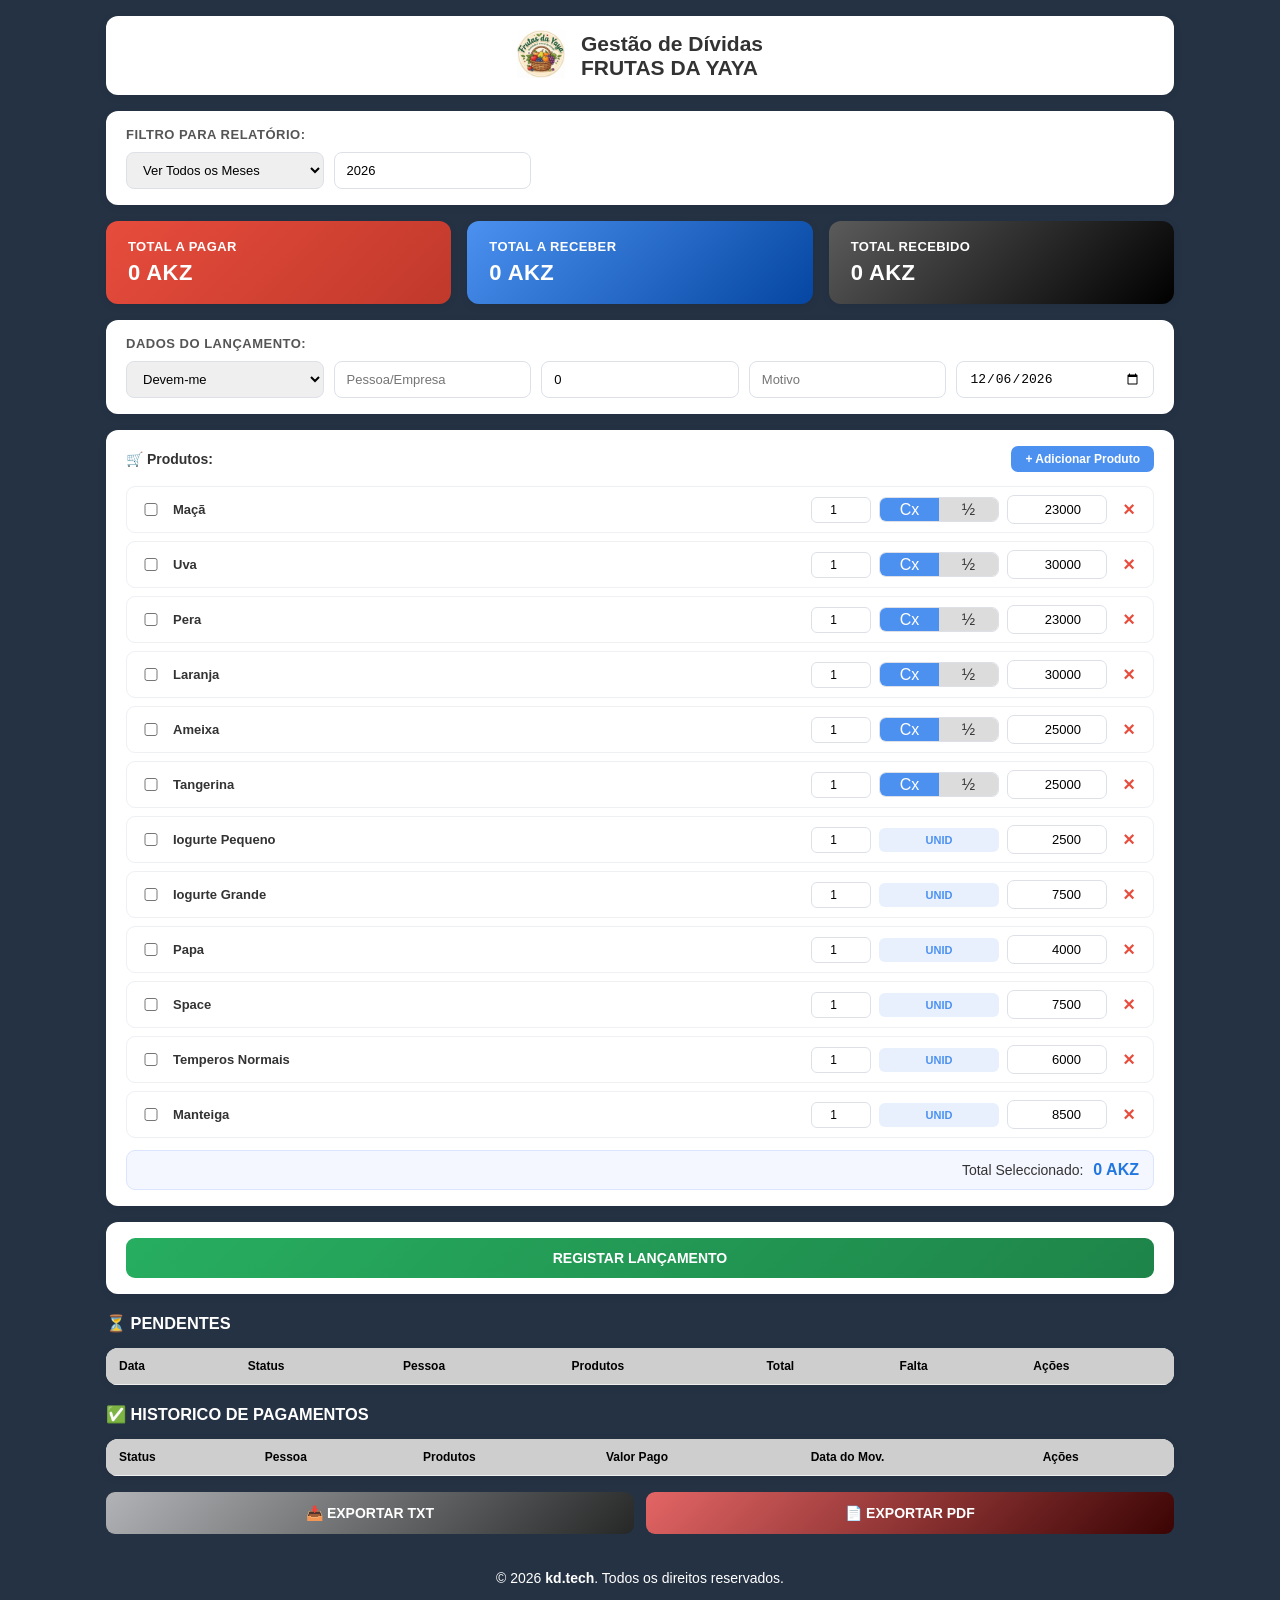
==== commit 4d463bf2: "update index new general total card" ====
--- a/index.html
+++ b/index.html
@@ -34,6 +34,7 @@
     <div class="dashboard">
         <div class="card devo">Total a Pagar<span id="saldoDevo">0 AKZ</span></div>
         <div class="card receber">Total a Receber<span id="saldoReceber">0 AKZ</span></div>
+        <div class="card recebido">Total Recebido<span id="saldoRecebido">0 AKZ</span></div>
     </div>
 
     <div class="section">
@@ -63,7 +64,10 @@
     </div>
 
     <div class="section" style="padding-top:4px;">
-        <button class="btn-add" onclick="adicionarRegisto()">REGISTAR LANÇAMENTO</button>
+        <button 
+        class="btn-add" 
+        onclick="adicionarRegisto()">REGISTAR LANÇAMENTO  
+        </button>
     </div>
 
     <h3>⏳ PENDENTES</h3>
@@ -71,7 +75,13 @@
         <table id="tabelaPendentes">
             <thead>
                 <tr>
-                    <th>Data</th><th>Status</th><th>Pessoa</th><th>Motivo (Produtos)</th><th>Total</th><th>Falta</th><th>Ações</th>
+                    <th>Data</th>
+                    <th>Status</th>
+                    <th>Pessoa</th>
+                    <th>Produtos</th>
+                    <th>Total</th>
+                    <th>Falta</th>
+                    <th>Ações</th>
                 </tr>
             </thead>
             <tbody></tbody>
@@ -83,7 +93,12 @@
         <table id="tabelaPagas">
             <thead>
                 <tr>
-                    <th>Status</th><th>Pessoa</th><th>Motivo</th><th>Valor Pago</th><th>Data do Mov.</th><th>Ações</th>
+                    <th>Status</th>
+                    <th>Pessoa</th>
+                    <th>Produtos</th>
+                    <th>Valor Pago</th>
+                    <th>Data do Mov.</th>
+                    <th>Ações</th>
                 </tr>
             </thead>
             <tbody></tbody>
@@ -95,7 +110,7 @@
         <button class="btn-export pdf" onclick="window.print()">📄 EXPORTAR PDF</button>
     </div>
 
-    <footer style="text-align: center; color: #aaa; font-size: 12px; padding: 20px;">
+    <footer style="text-align: center; color: #ffffff; font-size: 14px; padding: 20px;">
         <p>&copy; 2026 <strong>kd.tech</strong>. Todos os direitos reservados.</p>
     </footer>
 </div>
@@ -117,231 +132,234 @@
 </div>
 
 <script>
-let finance_db = JSON.parse(localStorage.getItem('finance_kd_v4')) || [];
-let produtos_db = JSON.parse(localStorage.getItem('produtos_yaya')) || [
-    { id: 1, nome: "Maçã",             tipo: "caixa",   valor: 23000 },
-    { id: 2, nome: "Uva",              tipo: "caixa",   valor: 30000 },
-    { id: 3, nome: "Pera",             tipo: "caixa",   valor: 23000 },
-    { id: 4, nome: "Laranja",          tipo: "caixa",   valor: 30000 },
-    { id: 5, nome: "Ameixa",           tipo: "caixa",   valor: 25000 },
-    { id: 6, nome: "Tangerina",        tipo: "caixa",   valor: 25000 },
-    { id: 7, nome: "Iogurte Pequeno",  tipo: "unidade", valor: 2500  },
-    { id: 8, nome: "Iogurte Grande",   tipo: "unidade", valor: 7500  },
-    { id: 9, nome: "Papa",             tipo: "unidade", valor: 4000  },
-    { id:10, nome: "Space",            tipo: "unidade", valor: 7500  },
-    { id:11, nome: "Temperos Normais", tipo: "unidade", valor: 6000  },
-];
-
-document.getElementById('data').valueAsDate = new Date();
-
-function renderizarProdutos() {
-    const lista = document.getElementById('produtosLista');
-    lista.innerHTML = '';
-    produtos_db.forEach(p => {
-        const row = document.createElement('div');
-        row.className = 'produto-row';
-        row.id = `row-${p.id}`;
-        const isCaixa = p.tipo === 'caixa';
-        row.innerHTML = `
-            <input type="checkbox" id="chk-${p.id}" onchange="onProdutoCheck(${p.id})">
-            <span class="produto-nome">${p.nome}</span>
-            <input type="number" class="input-qtd" id="qtd-${p.id}" value="1" min="1" oninput="recalcularTotal()">
-            ${isCaixa ? `
-                <div class="toggle-caixa">
-                    <input type="radio" name="mod-${p.id}" id="inteira-${p.id}" value="1" checked onchange="recalcularTotal()">
-                    <label for="inteira-${p.id}">Cx</label>
-                    <input type="radio" name="mod-${p.id}" id="meia-${p.id}" value="0.5" onchange="recalcularTotal()">
-                    <label for="meia-${p.id}">½</label>
-                </div>
-            ` : `<span class="badge-unidade">Unid</span>`}
-            <input type="number" class="produto-valor-input" id="val-${p.id}" value="${p.valor}" oninput="recalcularTotal()">
-            <button class="btn-rem-produto" onclick="removerProduto(${p.id})">×</button>
-        `;
-        lista.appendChild(row);
-    });
-    recalcularTotal();
-}
-
-function onProdutoCheck(id) {
-    const row = document.getElementById(`row-${id}`);
-    const chk = document.getElementById(`chk-${id}`);
-    chk.checked ? row.classList.add('selecionado') : row.classList.remove('selecionado');
-    recalcularTotal();
-}
-
-function recalcularTotal() {
-    let soma = 0;
-    produtos_db.forEach(p => {
-        const chk = document.getElementById(`chk-${p.id}`);
-        if (chk && chk.checked) {
-            const qtd = parseFloat(document.getElementById(`qtd-${p.id}`).value) || 0;
-            const val = parseFloat(document.getElementById(`val-${p.id}`).value) || 0;
-            let mult = 1;
-            if (p.tipo === 'caixa') mult = document.getElementById(`meia-${p.id}`).checked ? 0.5 : 1;
-            soma += (qtd * (val * mult));
+    let finance_db = JSON.parse(localStorage.getItem('finance_kd_v4')) || [];
+    let produtos_db = JSON.parse(localStorage.getItem('produtos_yaya')) || [
+        { id: 1, nome: "Maçã",             tipo: "caixa",   valor: 23000 },
+        { id: 2, nome: "Uva",              tipo: "caixa",   valor: 30000 },
+        { id: 3, nome: "Pera",             tipo: "caixa",   valor: 23000 },
+        { id: 4, nome: "Laranja",          tipo: "caixa",   valor: 30000 },
+        { id: 5, nome: "Ameixa",           tipo: "caixa",   valor: 25000 },
+        { id: 6, nome: "Tangerina",        tipo: "caixa",   valor: 25000 },
+        { id: 7, nome: "Iogurte Pequeno",  tipo: "unidade", valor: 2500  },
+        { id: 8, nome: "Iogurte Grande",   tipo: "unidade", valor: 7500  },
+        { id: 9, nome: "Papa",             tipo: "unidade", valor: 4000  },
+        { id:10, nome: "Space",            tipo: "unidade", valor: 7500  },
+        { id:11, nome: "Temperos Normais", tipo: "unidade", valor: 6000  },
+        { id:12, nome: "Manteiga",         tipo: "unidade", valor: 8500  },
+    ];
+
+    document.getElementById('data').valueAsDate = new Date();
+
+    function renderizarProdutos() {
+        const lista = document.getElementById('produtosLista');
+        lista.innerHTML = '';
+        produtos_db.forEach(p => {
+            const row = document.createElement('div');
+            row.className = 'produto-row';
+            row.id = `row-${p.id}`;
+            const isCaixa = p.tipo === 'caixa';
+            row.innerHTML = `
+                <input type="checkbox" id="chk-${p.id}" onchange="onProdutoCheck(${p.id})">
+                <span class="produto-nome">${p.nome}</span>
+                <input type="number" class="input-qtd" id="qtd-${p.id}" value="1" min="1" oninput="recalcularTotal()">
+                ${isCaixa ? `
+                    <div class="toggle-caixa">
+                        <input type="radio" name="mod-${p.id}" id="inteira-${p.id}" value="1" checked onchange="recalcularTotal()">
+                        <label for="inteira-${p.id}">Cx</label>
+                        <input type="radio" name="mod-${p.id}" id="meia-${p.id}" value="0.5" onchange="recalcularTotal()">
+                        <label for="meia-${p.id}">½</label>
+                    </div>
+                ` : `<span class="badge-unidade">Unid</span>`}
+                <input type="number" class="produto-valor-input" id="val-${p.id}" value="${p.valor}" oninput="recalcularTotal()">
+                <button class="btn-rem-produto" onclick="removerProduto(${p.id})">×</button>
+            `;
+            lista.appendChild(row);
+        });
+        recalcularTotal();
+    }
+
+    function onProdutoCheck(id) {
+        const row = document.getElementById(`row-${id}`);
+        const chk = document.getElementById(`chk-${id}`);
+        chk.checked ? row.classList.add('selecionado') : row.classList.remove('selecionado');
+        recalcularTotal();
+    }
+
+    function recalcularTotal() {
+        let soma = 0;
+        produtos_db.forEach(p => {
+            const chk = document.getElementById(`chk-${p.id}`);
+            if (chk && chk.checked) {
+                const qtd = parseFloat(document.getElementById(`qtd-${p.id}`).value) || 0;
+                const val = parseFloat(document.getElementById(`val-${p.id}`).value) || 0;
+                let mult = 1;
+                if (p.tipo === 'caixa') mult = document.getElementById(`meia-${p.id}`).checked ? 0.5 : 1;
+                soma += (qtd * (val * mult));
+            }
+        });
+        const extra = parseFloat(document.getElementById('valorExtra').value) || 0;
+        const totalFinal = soma + extra;
+        document.getElementById('totalProdutos').textContent = formatarKz(totalFinal);
+        return totalFinal;
+    }
+
+    function adicionarRegisto() {
+        const total = recalcularTotal();
+        let prodSel = [];
+        produtos_db.forEach(p => {
+            const chk = document.getElementById(`chk-${p.id}`);
+            if (chk && chk.checked) {
+                const qtd = document.getElementById(`qtd-${p.id}`).value;
+                const tDesc = (p.tipo === 'caixa' && document.getElementById(`meia-${p.id}`).checked) ? "½ Cx" : (p.tipo === 'caixa' ? "Cx" : "Un");
+                prodSel.push(`${qtd}${tDesc} ${p.nome}`);
+            }
+        });
+        const mManual = document.getElementById('motivo').value.trim();
+        const mConcatenado = prodSel.join(', ') + (mManual ? " | " + mManual : "");
+
+        const item = {
+            id: Date.now(),
+            tipo: document.getElementById('tipo').value,
+            pessoa: document.getElementById('pessoa').value,
+            valor: total,
+            restante: total,
+            data: document.getElementById('data').value,
+            motivo: mConcatenado,
+            concluido: false,
+            isParcela: false
+        };
+
+        if (!item.pessoa || total <= 0) return alert("Preencha Pessoa e selecione produtos!");
+        finance_db.push(item);
+        salvarEDesenhar();
+        limparForm();
+    }
+
+    // LOGICA DE PAGAMENTO PARCELADO (ESTRUTURA DE REGISTOS INDIVIDUAIS NO HISTÓRICO)
+    function realizarPagamento(id) {
+        const idx = finance_db.findIndex(i => i.id === id);
+        const pendente = finance_db[idx];
+
+        let valorPago = parseFloat(prompt(`Quanto vai pagar de ${pendente.pessoa}?\nFalta: ${formatarKz(pendente.restante)}`, pendente.restante));
+        if (isNaN(valorPago) || valorPago <= 0) return;
+
+        let dataPag = prompt("Data do pagamento (AAAA-MM-DD):", new Date().toISOString().split('T')[0]);
+        if (!dataPag) return;
+
+        // Criar um novo registo exclusivo para o histórico (Pagamento 1, 2, etc)
+        const novoHistorico = {
+            id: Date.now() + Math.random(),
+            tipo: pendente.tipo,
+            pessoa: pendente.pessoa,
+            valor: valorPago, // O valor real que saiu da carteira agora
+            data: dataPag,
+            motivo: pendente.motivo,
+            concluido: true,
+            isParcela: valorPago < pendente.restante || (pendente.valor !== pendente.restante)
+        };
+
+        finance_db.push(novoHistorico);
+
+        // Atualizar ou remover o pendente
+        if (valorPago >= pendente.restante) {
+            finance_db.splice(idx, 1); // Quitou tudo, remove dos pendentes
+        } else {
+            pendente.restante -= valorPago; // Abate o valor e continua pendente
         }
-    });
-    const extra = parseFloat(document.getElementById('valorExtra').value) || 0;
-    const totalFinal = soma + extra;
-    document.getElementById('totalProdutos').textContent = formatarKz(totalFinal);
-    return totalFinal;
-}
-
-function adicionarRegisto() {
-    const total = recalcularTotal();
-    let prodSel = [];
-    produtos_db.forEach(p => {
-        const chk = document.getElementById(`chk-${p.id}`);
-        if (chk && chk.checked) {
-            const qtd = document.getElementById(`qtd-${p.id}`).value;
-            const tDesc = (p.tipo === 'caixa' && document.getElementById(`meia-${p.id}`).checked) ? "½ Cx" : (p.tipo === 'caixa' ? "Cx" : "Un");
-            prodSel.push(`${qtd}${tDesc} ${p.nome}`);
+
+        salvarEDesenhar();
+    }
+
+    function estornarPagamento(id) {
+        const idx = finance_db.findIndex(i => i.id === id);
+        const itemH = finance_db[idx];
+        if (!confirm("Deseja estornar este registo do histórico? O valor voltará a ser devido.")) return;
+        
+        // Procura se o pendente original ainda existe para somar o valor de volta
+        const pendenteExistente = finance_db.find(p => p.pessoa === itemH.pessoa && p.motivo === itemH.motivo && !p.concluido);
+
+        if (pendenteExistente) {
+            pendenteExistente.restante += itemH.valor;
+        } else {
+            // Se não existir (estava quitado), recria o pendente
+            finance_db.push({
+                id: Date.now(),
+                tipo: itemH.tipo,
+                pessoa: itemH.pessoa,
+                valor: itemH.valor,
+                restante: itemH.valor,
+                data: itemH.data,
+                motivo: itemH.motivo,
+                concluido: false
+            });
         }
-    });
-    const mManual = document.getElementById('motivo').value.trim();
-    const mConcatenado = prodSel.join(', ') + (mManual ? " | " + mManual : "");
-
-    const item = {
-        id: Date.now(),
-        tipo: document.getElementById('tipo').value,
-        pessoa: document.getElementById('pessoa').value,
-        valor: total,
-        restante: total,
-        data: document.getElementById('data').value,
-        motivo: mConcatenado,
-        concluido: false,
-        isParcela: false
-    };
-
-    if (!item.pessoa || total <= 0) return alert("Preencha Pessoa e selecione produtos!");
-    finance_db.push(item);
-    salvarEDesenhar();
-    limparForm();
-}
-
-// LOGICA DE PAGAMENTO PARCELADO (ESTRUTURA DE REGISTOS INDIVIDUAIS NO HISTÓRICO)
-function realizarPagamento(id) {
-    const idx = finance_db.findIndex(i => i.id === id);
-    const pendente = finance_db[idx];
-
-    let valorPago = parseFloat(prompt(`Quanto deseja pagar para ${pendente.pessoa}?\nFalta: ${formatarKz(pendente.restante)}`, pendente.restante));
-    if (isNaN(valorPago) || valorPago <= 0) return;
-
-    let dataPag = prompt("Data do pagamento (AAAA-MM-DD):", new Date().toISOString().split('T')[0]);
-    if (!dataPag) return;
-
-    // Criar um novo registo exclusivo para o histórico (Pagamento 1, 2, etc)
-    const novoHistorico = {
-        id: Date.now() + Math.random(),
-        tipo: pendente.tipo,
-        pessoa: pendente.pessoa,
-        valor: valorPago, // O valor real que saiu da carteira agora
-        data: dataPag,
-        motivo: pendente.motivo,
-        concluido: true,
-        isParcela: valorPago < pendente.restante || (pendente.valor !== pendente.restante)
-    };
-
-    finance_db.push(novoHistorico);
-
-    // Atualizar ou remover o pendente
-    if (valorPago >= pendente.restante) {
-        finance_db.splice(idx, 1); // Quitou tudo, remove dos pendentes
-    } else {
-        pendente.restante -= valorPago; // Abate o valor e continua pendente
-    }
-
-    salvarEDesenhar();
-}
-
-function estornarPagamento(id) {
-    const idx = finance_db.findIndex(i => i.id === id);
-    const itemH = finance_db[idx];
-    if (!confirm("Deseja estornar este registo do histórico? O valor voltará a ser devido.")) return;
-    
-    // Procura se o pendente original ainda existe para somar o valor de volta
-    const pendenteExistente = finance_db.find(p => p.pessoa === itemH.pessoa && p.motivo === itemH.motivo && !p.concluido);
-
-    if (pendenteExistente) {
-        pendenteExistente.restante += itemH.valor;
-    } else {
-        // Se não existir (estava quitado), recria o pendente
-        finance_db.push({
-            id: Date.now(),
-            tipo: itemH.tipo,
-            pessoa: itemH.pessoa,
-            valor: itemH.valor,
-            restante: itemH.valor,
-            data: itemH.data,
-            motivo: itemH.motivo,
-            concluido: false
+
+        finance_db.splice(idx, 1); // Remove o registo do histórico
+        salvarEDesenhar();
+    }
+
+    function eliminar(id) {
+        if(confirm("Apagar permanentemente este registo?")) {
+            finance_db = finance_db.filter(i => i.id !== id);
+            salvarEDesenhar();
+        }
+    }
+
+    function atualizarInterface() {
+        const mesF = document.getElementById('filtroMes').value;
+        const anoF = document.getElementById('filtroAno').value;
+        const tPendentes = document.querySelector('#tabelaPendentes tbody');
+        const tPagas = document.querySelector('#tabelaPagas tbody');
+        tPendentes.innerHTML = ''; tPagas.innerHTML = '';
+        let d = 0, r = 0, rr = 0;
+
+        finance_db.forEach(item => {
+            const [ano, mes, dia] = item.data.split('-');
+            if (mesF === "todos" || (mes === mesF && ano === anoF)) {
+                const tr = document.createElement('tr');
+                if (!item.concluido) {
+                    item.tipo === 'devo' ? d += item.restante : r += item.restante;
+                    tr.innerHTML = `<td>${dia}/${mes}</td><td>${item.tipo}</td><td>${item.pessoa}</td><td>${item.motivo}</td><td>${formatarKz(item.valor)}</td><td style="color:red;font-weight:bold">${formatarKz(item.restante)}</td><td><button class="btn-pay" onclick="realizarPagamento(${item.id})">Pagar</button><button class="btn-del" onclick="eliminar(${item.id})">×</button></td>`;
+                    tPendentes.appendChild(tr);
+                } else {
+                    if (item.tipo === 'receber') rr += item.valor;
+                    tr.innerHTML = `<td>${item.tipo === 'devo' ? 'Pago' : 'Recebido'}</td><td>${item.pessoa}</td><td>${item.motivo}</td><td>${formatarKz(item.valor)} ${item.isParcela ? '<span class="tag-parcela">Parcela</span>' : ''}</td><td>${dia}/${mes}/${ano}</td><td><button class="btn-del estornar" onclick="estornarPagamento(${item.id})">Estornar</button><button class="btn-del" onclick="eliminar(${item.id})">×</button></td>`;
+                    tPagas.appendChild(tr);
+                }
+            }
         });
-    }
-
-    finance_db.splice(idx, 1); // Remove o registo do histórico
-    salvarEDesenhar();
-}
-
-function eliminar(id) {
-    if(confirm("Apagar permanentemente este registo?")) {
-        finance_db = finance_db.filter(i => i.id !== id);
-        salvarEDesenhar();
-    }
-}
-
-function atualizarInterface() {
-    const mesF = document.getElementById('filtroMes').value;
-    const anoF = document.getElementById('filtroAno').value;
-    const tPendentes = document.querySelector('#tabelaPendentes tbody');
-    const tPagas = document.querySelector('#tabelaPagas tbody');
-    tPendentes.innerHTML = ''; tPagas.innerHTML = '';
-    let d = 0, r = 0;
-
-    finance_db.forEach(item => {
-        const [ano, mes, dia] = item.data.split('-');
-        if (mesF === "todos" || (mes === mesF && ano === anoF)) {
-            const tr = document.createElement('tr');
-            if (!item.concluido) {
-                item.tipo === 'devo' ? d += item.restante : r += item.restante;
-                tr.innerHTML = `<td>${dia}/${mes}</td><td>${item.tipo}</td><td>${item.pessoa}</td><td>${item.motivo}</td><td>${formatarKz(item.valor)}</td><td style="color:red;font-weight:bold">${formatarKz(item.restante)}</td><td><button class="btn-pay" onclick="realizarPagamento(${item.id})">Pagar</button><button class="btn-del" onclick="eliminar(${item.id})">×</button></td>`;
-                tPendentes.appendChild(tr);
-            } else {
-                tr.innerHTML = `<td>${item.tipo === 'devo' ? 'Pago' : 'Recebido'}</td><td>${item.pessoa}</td><td>${item.motivo}</td><td>${formatarKz(item.valor)} ${item.isParcela ? '<span class="tag-parcela">Parcela</span>' : ''}</td><td>${dia}/${mes}/${ano}</td><td><button class="btn-del estornar" onclick="estornarPagamento(${item.id})">Estornar</button><button class="btn-del" onclick="eliminar(${item.id})">×</button></td>`;
-                tPagas.appendChild(tr);
-            }
+        document.getElementById('saldoDevo').innerText = formatarKz(d);
+        document.getElementById('saldoReceber').innerText = formatarKz(r);
+        document.getElementById('saldoRecebido').innerText = formatarKz(rr);
+    }
+
+    function formatarKz(n) { return n.toLocaleString('pt-AO') + " AKZ"; }
+    function salvarEDesenhar() { localStorage.setItem('finance_kd_v4', JSON.stringify(finance_db)); atualizarInterface(); }
+    function limparForm() { document.getElementById('pessoa').value = ''; document.getElementById('valorExtra').value = 0; document.getElementById('motivo').value = ''; renderizarProdutos(); }
+    function removerProduto(id) { produtos_db = produtos_db.filter(p => p.id !== id); localStorage.setItem('produtos_yaya', JSON.stringify(produtos_db)); renderizarProdutos(); }
+    function abrirModalNovoProduto() { document.getElementById('modalNovoProduto').classList.add('aberto'); }
+    function fecharModal() { document.getElementById('modalNovoProduto').classList.remove('aberto'); }
+    function confirmarNovoProduto() {
+        const n = document.getElementById('novoProdutoNome').value;
+        const t = document.getElementById('novoProdutoTipo').value;
+        const v = parseFloat(document.getElementById('novoProdutoValor').value);
+        if(n && v) {
+            produtos_db.push({id: Date.now(), nome: n, tipo: t, valor: v});
+            localStorage.setItem('produtos_yaya', JSON.stringify(produtos_db));
+            renderizarProdutos(); fecharModal();
         }
-    });
-    document.getElementById('saldoDevo').innerText = formatarKz(d);
-    document.getElementById('saldoReceber').innerText = formatarKz(r);
-}
-
-function formatarKz(n) { return n.toLocaleString('pt-AO') + " AKZ"; }
-function salvarEDesenhar() { localStorage.setItem('finance_kd_v4', JSON.stringify(finance_db)); atualizarInterface(); }
-function limparForm() { document.getElementById('pessoa').value = ''; document.getElementById('valorExtra').value = 0; document.getElementById('motivo').value = ''; renderizarProdutos(); }
-function removerProduto(id) { produtos_db = produtos_db.filter(p => p.id !== id); localStorage.setItem('produtos_yaya', JSON.stringify(produtos_db)); renderizarProdutos(); }
-function abrirModalNovoProduto() { document.getElementById('modalNovoProduto').classList.add('aberto'); }
-function fecharModal() { document.getElementById('modalNovoProduto').classList.remove('aberto'); }
-function confirmarNovoProduto() {
-    const n = document.getElementById('novoProdutoNome').value;
-    const t = document.getElementById('novoProdutoTipo').value;
-    const v = parseFloat(document.getElementById('novoProdutoValor').value);
-    if(n && v) {
-        produtos_db.push({id: Date.now(), nome: n, tipo: t, valor: v});
-        localStorage.setItem('produtos_yaya', JSON.stringify(produtos_db));
-        renderizarProdutos(); fecharModal();
-    }
-}
-function exportarParaTXT() {
-    let content = "=== RELATORIO FINANCEIRO YAYA ===\n\n";
-    finance_db.forEach(i => content += `${i.data} | ${i.pessoa} | ${i.motivo} | ${i.valor} AKZ\n`);
-    const blob = new Blob([content], {type: "text/plain"});
-    const a = document.createElement("a");
-    a.href = URL.createObjectURL(blob);
-    a.download = "relatorio_yaya.txt"; a.click();
-}
-
-renderizarProdutos();
-atualizarInterface();
-</script>
-</body>
-</html>+    }
+    function exportarParaTXT() {
+        let content = "=== RELATORIO FINANCEIRO YAYA ===\n\n";
+        finance_db.forEach(i => content += `${i.data} | ${i.pessoa} | ${i.motivo} | ${i.valor} AKZ\n`);
+        const blob = new Blob([content], {type: "text/plain"});
+        const a = document.createElement("a");
+        a.href = URL.createObjectURL(blob);
+        a.download = "relatorio_yaya.txt"; a.click();
+    }
+
+    renderizarProdutos();
+    atualizarInterface();
+    </script>
+    </body>
+</html>
--- a/style.css
+++ b/style.css
@@ -8,7 +8,7 @@
 /* CONFIGURAÇÕES GERAIS DO BODY */
 body {
     font-family: 'Segoe UI', Tahoma, Geneva, Verdana, sans-serif; /* Fonte padrão */
-    background: #f0f2f5; /* Cor de fundo da aplicação */
+    background: #253244; /* Cor de fundo da aplicação */
     color: #333; /* Cor padrão do texto */
     font-size: 14px; /* Tamanho base da fonte */
 }
@@ -85,7 +85,7 @@
 /* DASHBOARD */
 .dashboard {
     display: grid;
-    grid-template-columns: 1fr 1fr; /* 2 colunas */
+    grid-template-columns: repeat(3, 1fr); /* 3 colunas */
     gap: 16px;
     margin-bottom: 16px;
 }
@@ -121,6 +121,11 @@
     background: linear-gradient(135deg, #4c91f0, #0446a1);
 }
 
+/* CARD - TOTAL RECEBIDO */
+.card.recebido {
+    background: linear-gradient(135deg, #5c5b5b, #000000);
+}
+
 /* SEÇÃO DE PRODUTOS */
 .produtos-section {
     background: #fff;
@@ -207,10 +212,10 @@
 .toggle-caixa label {
     flex: 1;
     text-align: center;
-    padding: 5px 0;
+    padding: 2.5px 0;
     cursor: pointer;
-    background: #b1bfda;
-    font-weight: 700;
+    background: #dcdcdd;
+    font-size: 16px;
     transition: background .15s, color .15s;
     white-space: nowrap;
     user-select: none;
@@ -225,7 +230,7 @@
 .toggle-caixa input[type="radio"]:checked + label {
     background: #4c91f0;
     color: #fff;
-    font-weight: 700;
+    /* font-weight: 700; */
 }
 
 /* BADGE DE UNIDADE */
@@ -233,7 +238,7 @@
     font-size: 11px;
     background: #e8f0fe;
     color: #4c91f0;
-    padding: 4px 10px;
+    padding: 6px 10px;
     border-radius: 6px;
     font-weight: 700;
     text-transform: uppercase;
@@ -316,7 +321,7 @@
 
 /* BOTÃO EXPORTAR PDF */
 .btn-export.pdf {
-    background: linear-gradient(135deg, #0446a1, #041b3b);
+    background: linear-gradient(135deg, #e46565, #3b0404);
 }
 
 /* TABELA */
@@ -354,6 +359,7 @@
 h3 {
     margin-top: 20px;
     margin-bottom: 15px;
+    color: #fff;
 }
 
 /* BOTÕES DE AÇÃO */
@@ -403,9 +409,14 @@
     h3 {
         font-size: 14px;
     }
+
     .dashboard {
         grid-template-columns: 1fr; /* 1 coluna */
     }
+
+    /* .badge-unidade {
+        padding: 6px 10px; 
+    } */
 
     .produto-row {
         display: grid;
@@ -453,7 +464,8 @@
 
     .input-qtd,
     .produto-valor-input,
-    .toggle-caixa {
+    .toggle-caixa,
+    .badge-unidade {
         border-radius: 20px;
         height: 35px;
         display: flex;
@@ -514,4 +526,4 @@
         border-bottom: 2px solid #333;
         padding-bottom: 5px;
     }
-}+}
